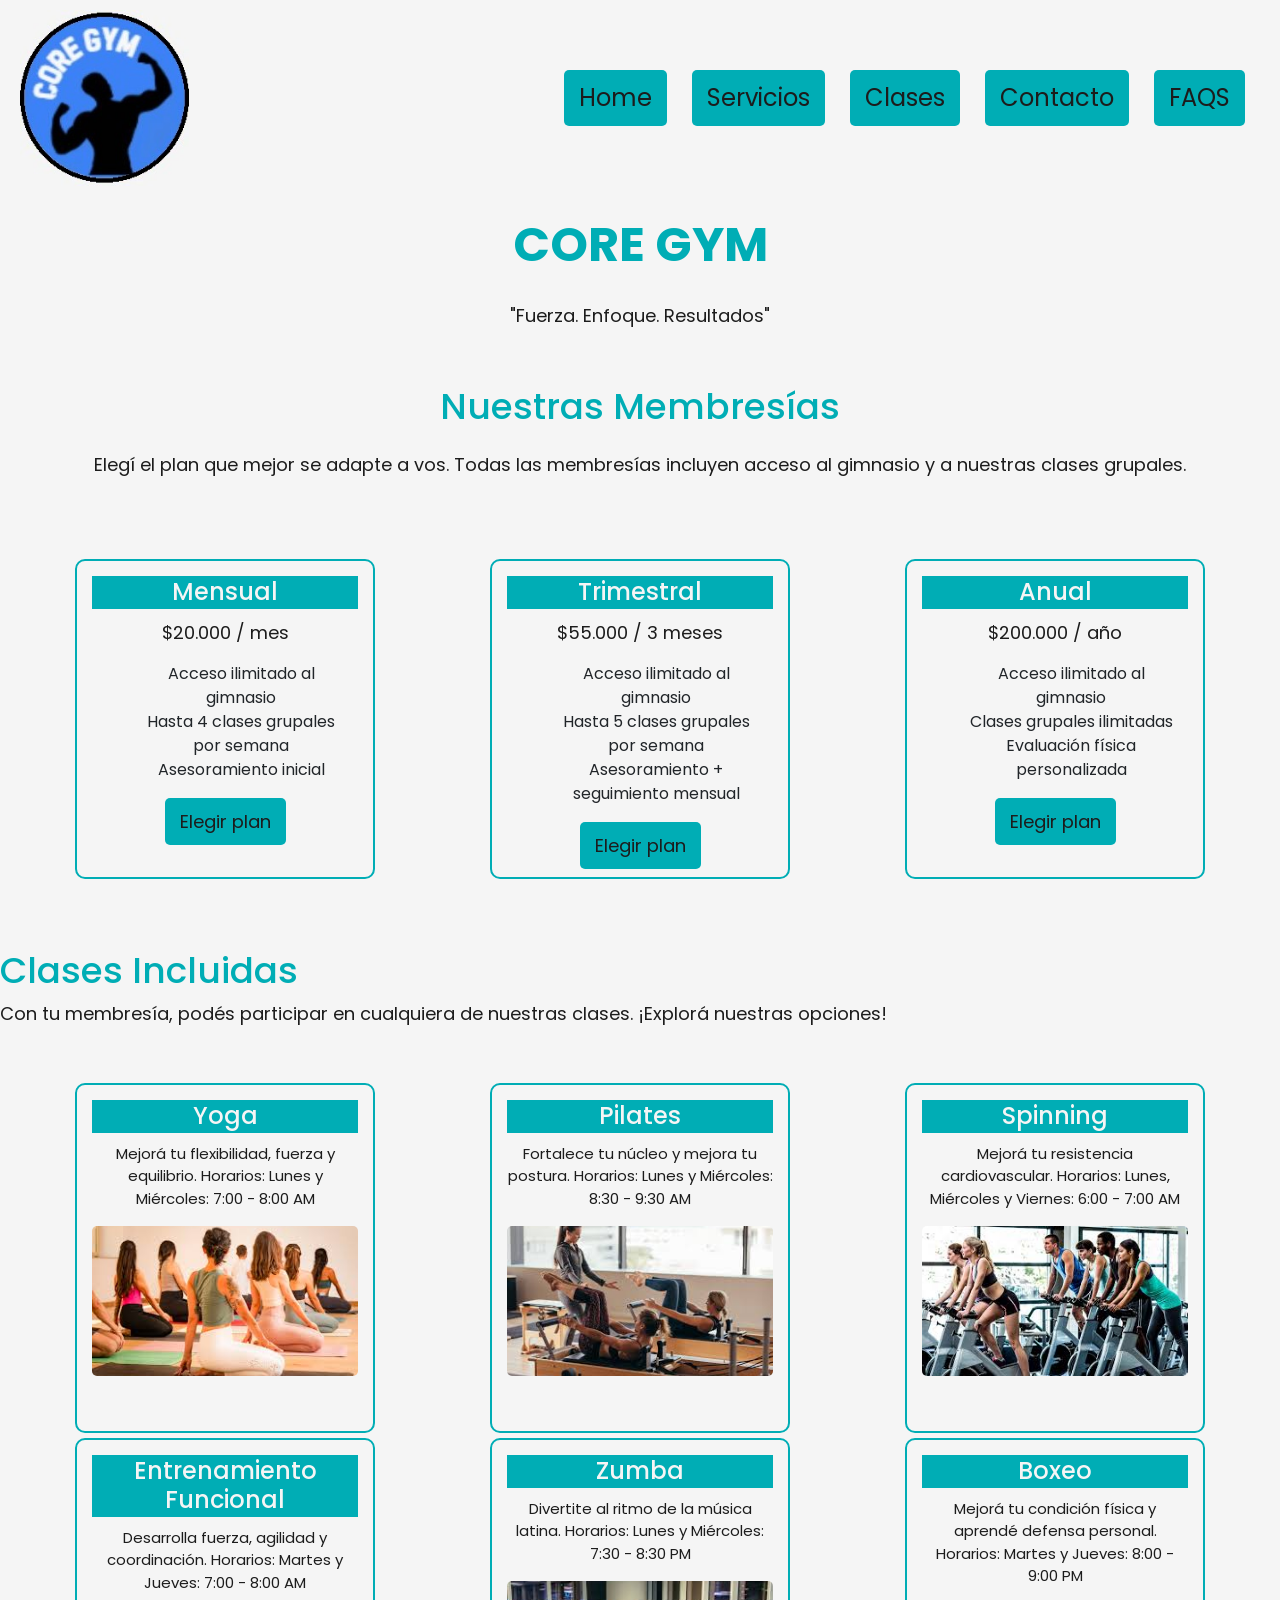
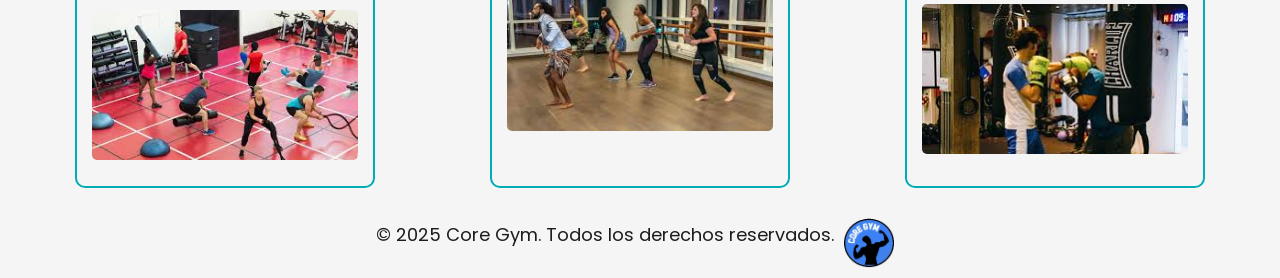
==== pages/clases.html @ abf6926d "Edité los div's de las clases del  archivo clases.html" ====
<!DOCTYPE html>
<html lang="en">
<head>
    <meta charset="UTF-8">
    <meta name="viewport" content="width=device-width, initial-scale=1.0">
    <title>Core Gym - clases</title>
    <link href="https://cdn.jsdelivr.net/npm/bootstrap@5.3.8/dist/css/bootstrap.min.css" rel="stylesheet" integrity="sha384-sRIl4kxILFvY47J16cr9ZwB07vP4J8+LH7qKQnuqkuIAvNWLzeN8tE5YBujZqJLB" crossorigin="anonymous">
    <link rel="stylesheet" href="../style.css">
</head>
<body>
    <header>
        <!-- Logo -->
        <img class="logo" src="../assets/Logo Core Gym.jpg" alt="Logo Core Gym">
        <!-- Barra de navegación -->
        <nav>
            <ul>
                <li><a class="boton" href="../index.html">Home</a></li>
                <li><a class="boton" href="./servicios.html">Servicios</a></li>
                <li><a class="boton" href="#">Clases</a></li>
                <li><a class="boton" href="./contacto.html">Contacto</a></li>
                <li><a class="boton" href="./faqs.html">FAQS</a></li>
            </ul>
        </nav>
    </header>
    <main>
        <div class="main-header">
            <h1><strong>CORE GYM</strong></h1>
            <p>"Fuerza. Enfoque. Resultados"</p>
        </div>
        <!-- SECCIÓN MEMBRESÍAS -->
        <section class="membresias">
            <h2>Nuestras Membresías</h2>
            <p>Elegí el plan que mejor se adapte a vos. Todas las membresías incluyen acceso al gimnasio y a nuestras clases grupales.</p>
            <div class="plan">
                <h3>Mensual</h3>
                <p>$20.000 / mes</p>
                <ul>
                    <li>Acceso ilimitado al gimnasio</li>
                    <li>Hasta 4 clases grupales por semana</li>
                    <li>Asesoramiento inicial</li>
                </ul>
                <a class="boton-plan" href="#">Elegir plan</a>
            </div>
            <div class="plan">
                <h3>Trimestral</h3>
                <p>$55.000 / 3 meses</p>
                <ul>
                    <li>Acceso ilimitado al gimnasio</li>
                    <li>Hasta 5 clases grupales por semana</li>
                    <li>Asesoramiento + seguimiento mensual</li>
                </ul>
                <a class="boton-plan" href="#">Elegir plan</a>
            </div>
            <div class="plan">
                <h3>Anual</h3>
                <p>$200.000 / año</p>
                <ul>
                    <li>Acceso ilimitado al gimnasio</li>
                    <li>Clases grupales ilimitadas</li>
                    <li>Evaluación física personalizada</li>
                </ul>
                <a class="boton-plan" href="#">Elegir plan</a>
            </div>
        </section>
        <!-- SECCIÓN CLASES -->
        <h2>Clases Incluidas</h2>
        <p>Con tu membresía, podés participar en cualquiera de nuestras clases. ¡Explorá nuestras opciones!</p>
        <section class="clases-incluidas">
            <div class="clase-contenido yoga">
                <h3>Yoga</h3>
                <p>Mejorá tu flexibilidad, fuerza y equilibrio.
                Horarios: Lunes y Miércoles: 7:00 - 8:00 AM</p>
                <img class="clase-img" src="../assets/yoga.jpg" alt="Yoga">
            </div>
            <div class="clase-contenido pilates">
                <h3>Pilates</h3>
                <p>Fortalece tu núcleo y mejora tu postura. Horarios: Lunes y Miércoles: 8:30 - 9:30 AM</p>
                <img class="clase-img" src="../assets/pilates.jpg"alt="Pilates">
            </div>
            <div class="clase-contenido spinning">
                <h3>Spinning</h3>
                <p>Mejorá tu resistencia cardiovascular. Horarios: Lunes, Miércoles y Viernes: 6:00 - 7:00 AM<p>
                <img class="clase-img" src="../assets/spinning.jpg"alt="Spinning">
            </div>
            <div class="clase-contenido EF">
                <h3>Entrenamiento Funcional</h3>
                <p>Desarrolla fuerza, agilidad y coordinación. Horarios: Martes y Jueves: 7:00 - 8:00 AM</p>
                <img class="clase-img" src="../assets/entrenamiento_funcional.jpg" alt="Entrenamiento Funcional">
            </div>
            <div class="clase-contenido zumba">
                <h3>Zumba</h3>
                <p>Divertite al ritmo de la música latina. 
                Horarios: Lunes y Miércoles: 7:30 - 8:30 PM</p>
                <img class="clase-img" src="../assets/zumba.jpg" alt="Zumba">
            </div>
            <div class="clase-contenido boxeo">
                <h3>Boxeo</h3>
                <p>Mejorá tu condición física y aprendé defensa personal. Horarios: Martes y Jueves: 8:00 - 9:00 PM</p>
                <img class="clase-img" src="../assets/boxeo.jpg" alt="Boxeo">
            </div>
        </section>
    </main>
    <footer>
        <p>&copy; 2025 Core Gym. Todos los derechos reservados.</p>
        <img class="footer-img" src="../assets/Logo Core Gym.jpg" alt="">
    </footer>
    <script src="https://cdn.jsdelivr.net/npm/bootstrap@5.3.8/dist/js/bootstrap.bundle.min.js" integrity="sha384-FKyoEForCGlyvwx9Hj09JcYn3nv7wiPVlz7YYwJrWVcXK/BmnVDxM+D2scQbITxI" crossorigin="anonymous"></script>
</body>
</html>
---- style.css ----
@import url('https://fonts.googleapis.com/css2?family=Poppins:ital,wght@0,100;0,200;0,300;0,400;0,500;0,600;0,700;0,800;0,900;1,100;1,200;1,300;1,400;1,500;1,600;1,700;1,800;1,900&display=swap');
*{
    margin: 0;
    padding: 0;
}
body{
    background-color: #f5f5f5;
    font-family: "Poppins", sans-serif;
}
p{
    font-size: 18px;
    color: #1c1c1c;
}
header{
    font-size: 24px;
    display: flex;
    flex-wrap:wrap;
    flex-direction: row;
    justify-content: space-between;
    align-items:center;
    padding: 10px 20px;
}
.logo{
    width: 169.2px;
    height: auto;
}
.main-header{
    padding: 20px;
    display: flex;
    flex-direction: column;
    align-items: center;
    gap: 20px;
}
.welcome-text{
    display: flex;
    flex-direction: row;
    justify-content: center;
    align-items: center;
    flex-wrap: wrap;
    padding: 20px;
    gap: 20px;
}
.gym{
    width: 400px;
    height: auto;
    border-radius: 10px;
}

li{
    list-style-type: none;
    display: flex;
    flex-direction: row;
    justify-content: center;
    align-items: center;
    flex-wrap: wrap;
    gap: 10px 5px;
    margin: 0 10px;
}
nav ul{
    display:flex;
    flex-direction: row;
    justify-content: center;
    align-items: center;
    flex-wrap: wrap;
    margin: 10px 5px;
    padding: 0;
    gap: 15px 5px;
}
.boton{
    padding: 10px 15px;
    width: auto;
    background-color: #00adb5;
    color: #1c1c1c;
    font-size: 24px;
    border-radius: 5px;
    text-decoration: none;
}
.home-links nav a{
    display: inline-block;
    gap: 20px 10px;
    margin:5px 20px;
}
.boton:hover{
    background-color: #008f95;
    color: #f5f5f5;
    text-decoration: underline;
}
h1, h2, h3{
    color: #00adb5;
}
h1{
    font-size: 48px;
}
h2{
    font-size: 36px;
}
h3{
    font-size: 24px;
}
input, textarea{
    font-size: 18px;
    color: #1c1c1c;
    font-family: "Poppins", sans-serif;
    background-color:#e0e0e0 ;
}
footer{
    display: flex;
    flex-direction: row;
    justify-content: center;
    align-items: center;
    color: #1c1c1c;
    text-align: center;
    padding: 10px 0;
    margin-top: 20px;
}
.footer-img{
    width: 50px;
    height: 50px;
    margin:0 10px;
}

.membresias{
    display: flex;
    flex-direction: row;
    justify-content: center;
    align-items: center;
    flex-wrap: wrap;
    gap: 15px;
    padding: 20px;
}
.plan{
    border: 2px solid #00adb5;
    border-radius: 10px;
    padding: 15px;
    width: 300px;
    height: 320px;
    text-align: center;
    margin: 50px;
}
.plan h3{
    border: 2px solid #00adb5;
    margin-bottom: 10px;
    background-color: #00adb5;
    color: #f5f5f5;
}
.boton-plan{
    display: inline-block;
    padding: 10px 15px;
    background-color: #00adb5;
    color: #1c1c1c;
    font-size: 18px;
    border-radius: 5px;
    text-decoration: none;
}
.boton-plan:hover{
    background-color: #008f95;
    color: #f5f5f5;
    text-decoration: underline;
}
.clases-incluidas{
    padding: 20px;
    display: grid;
    grid-template-columns: 2fr 2fr 2fr;
    grid-template-rows: 350px 350px;
    grid-template-areas:
        "yoga pilates spinning"
        "EF zumba boxeo";
    justify-items: center;
    gap: 5px;
}
.yoga{
    grid-area: yoga;
}
.pilates{
    grid-area: pilates;
}
.spinning{
    grid-area: spinning;
}
.EF{
    grid-area: EF;
}
.zumba{
    grid-area: zumba;
}
.boxeo{
    grid-area: boxeo;
}
.clase-contenido{
    border: 2px solid #00adb5;
    border-radius: 10px;
    padding: 15px;
    width: 300px;
    height: 350px;
    text-align: center;
    margin: 20px;
}
.clase-contenido p{
    margin-top: 10px;
    font-size: 15px;
}
.clase-img{
    width: 100%;
    height: 150px;
    object-fit: cover;
    border-radius: 5px;
}
.clase-contenido h3{
    border: 2px solid #00adb5;
    margin-bottom: 10px;
    background-color: #00adb5;
    color: #f5f5f5;
}
@media(max-width:576px){
    header{
        flex-direction: column;
        gap: 10px;
    }
    .logo{
        width: 150px;
    }
    .welcome-text{
        flex-direction: column;
    }
    .gym{
        width: 100%;
    }
    nav ul{
        flex-direction: column;
        gap: 10px;
    }
    .clases-incluidas{
        grid-template-columns: 100%;
        grid-template-rows: repeat(1fr,6);
        grid-template-areas:
            "yoga"
            "pilates"
            "spinning"
            "EF"
            "zumba"
            "boxeo";
        gap: 20px;
    }
    .clase-contenido{
        width: 100%;
        height: auto;
    }
}
@media (min-width: 769px)and (max-width: 1024px){
    .clases-incluidas{
        grid-template-columns: 1fr 1fr;
        grid-template-rows: auto;
        grid-template-areas:
            "yoga pilates"
            "spinning EF"
            "zumba boxeo";
        gap: 15px;
        font-size: 24px;
    }
    .clase-contenido{
        font-size: 24px;
    }
}
@media (min-width:577px) and (max-width: 768px){
    .clases-incluidas{
        grid-template-columns: 1fr;
        gap: 20px;
    }
}
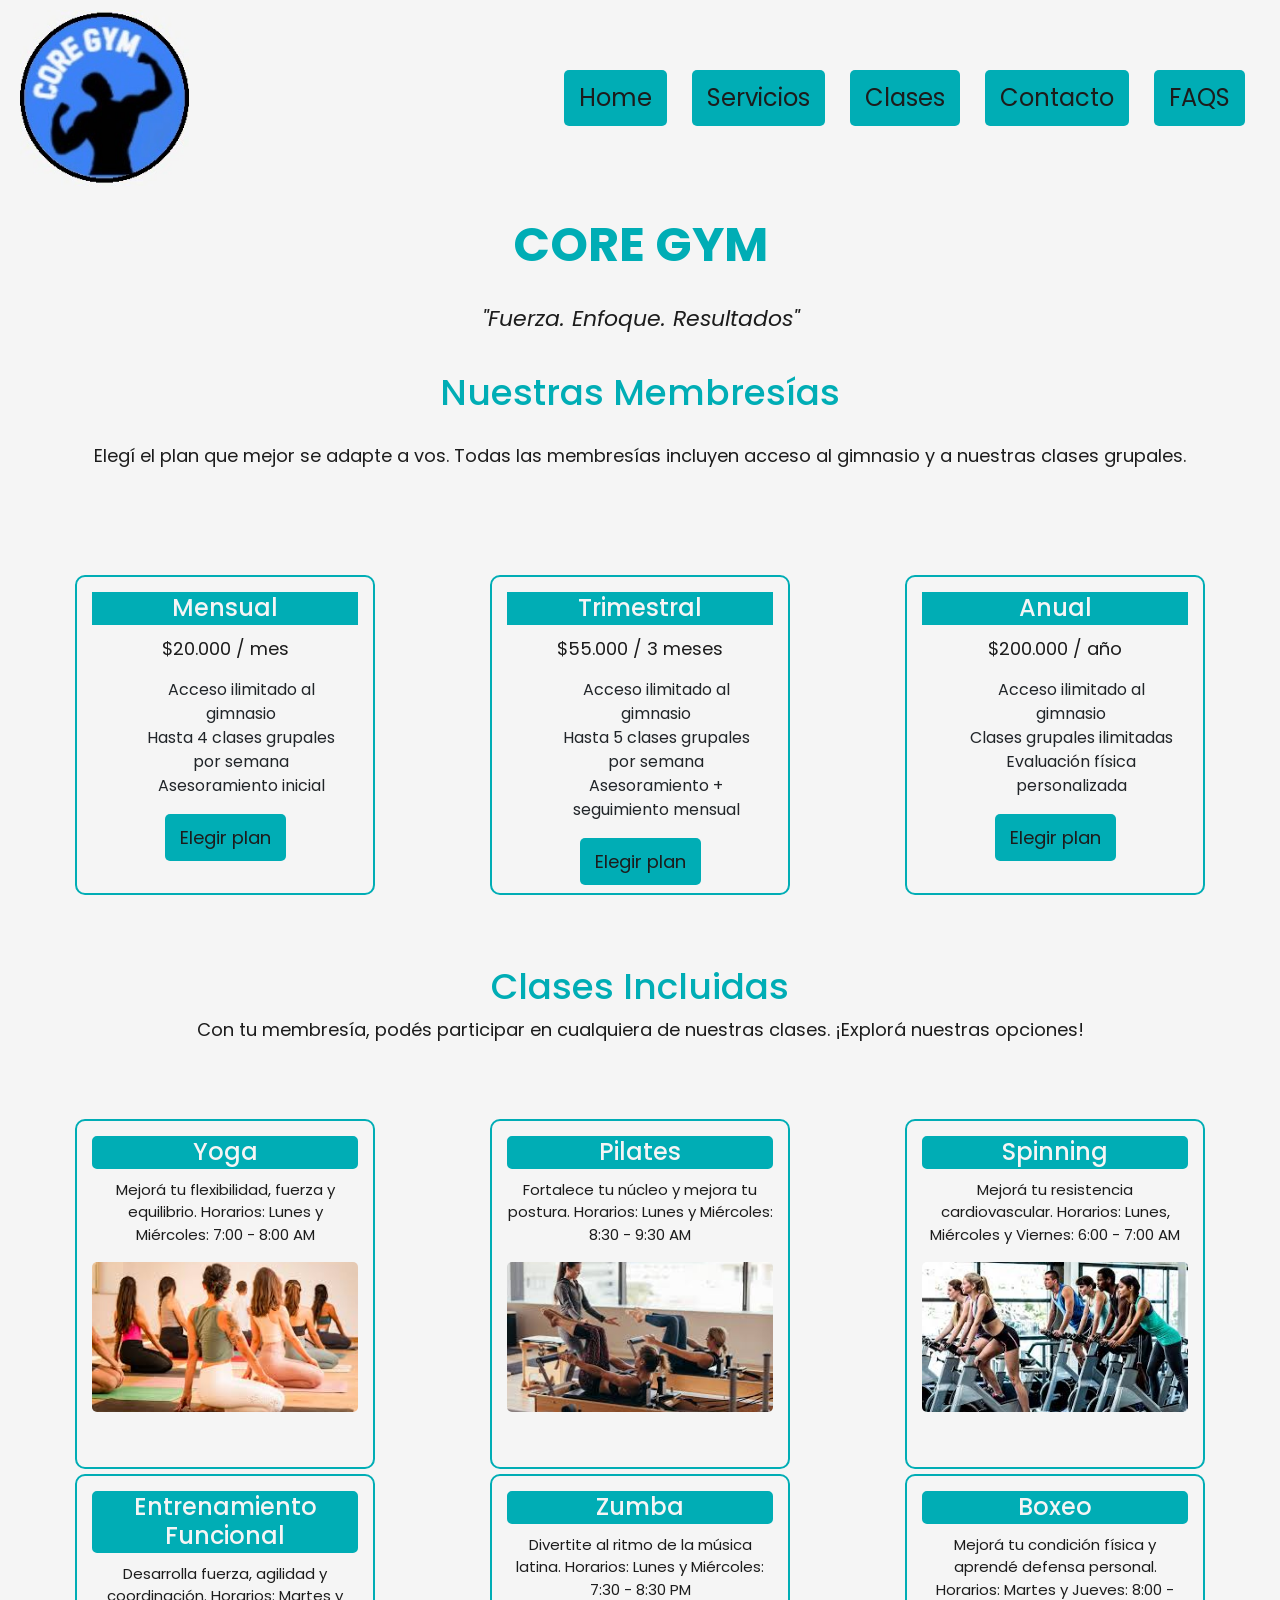
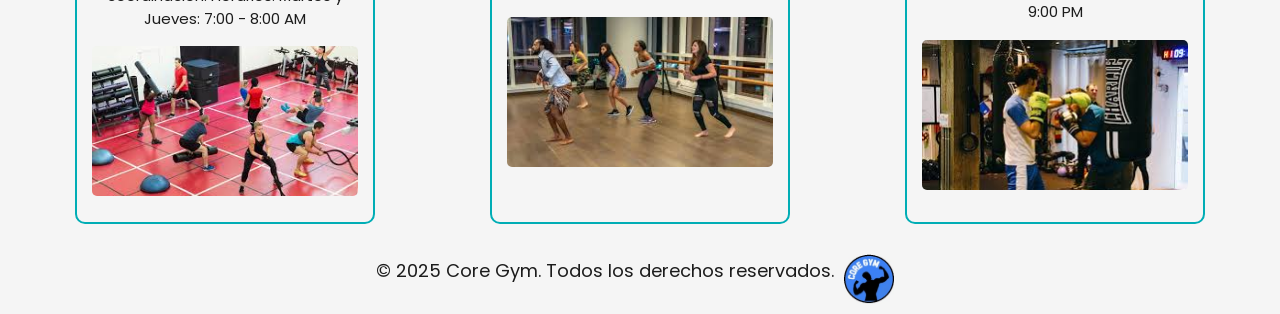
==== commit 63bd3a49: "agregué grids a la página de servicios" ====
--- a/pages/clases.html
+++ b/pages/clases.html
@@ -25,12 +25,12 @@
     <main>
         <div class="main-header">
             <h1><strong>CORE GYM</strong></h1>
-            <p>"Fuerza. Enfoque. Resultados"</p>
+            <p class="slogan">"Fuerza. Enfoque. Resultados"</p>
+            <h2>Nuestras Membresías</h2>
+            <p>Elegí el plan que mejor se adapte a vos. Todas las membresías incluyen acceso al gimnasio y a nuestras clases grupales.</p>
         </div>
         <!-- SECCIÓN MEMBRESÍAS -->
         <section class="membresias">
-            <h2>Nuestras Membresías</h2>
-            <p>Elegí el plan que mejor se adapte a vos. Todas las membresías incluyen acceso al gimnasio y a nuestras clases grupales.</p>
             <div class="plan">
                 <h3>Mensual</h3>
                 <p>$20.000 / mes</p>
@@ -63,8 +63,10 @@
             </div>
         </section>
         <!-- SECCIÓN CLASES -->
-        <h2>Clases Incluidas</h2>
-        <p>Con tu membresía, podés participar en cualquiera de nuestras clases. ¡Explorá nuestras opciones!</p>
+        <div class="subtitulo-clases">
+            <h2>Clases Incluidas</h2>
+            <p>Con tu membresía, podés participar en cualquiera de nuestras clases. ¡Explorá nuestras opciones!</p>
+        </div>
         <section class="clases-incluidas">
             <div class="clase-contenido yoga">
                 <h3>Yoga</h3>
--- a/style.css
+++ b/style.css
@@ -29,8 +29,14 @@
     display: flex;
     flex-direction: column;
     align-items: center;
+    justify-content: center;
     gap: 20px;
 }
+.main-header p.slogan{
+    font-size: 22px;
+    font-style: italic;
+    color: #1c1c1c;
+}
 .welcome-text{
     display: flex;
     flex-direction: row;
@@ -39,6 +45,11 @@
     flex-wrap: wrap;
     padding: 20px;
     gap: 20px;
+}
+.welcome-text p{
+    font-size: 24px;
+    max-width: 600px;
+    text-align: left;
 }
 .gym{
     width: 400px;
@@ -75,10 +86,17 @@
     border-radius: 5px;
     text-decoration: none;
 }
+.home-links nav{
+    display: flex;
+    flex-direction: row;
+    justify-content: center;
+    align-items: center;
+    gap: 15px;
+    margin: 20px 0;
+}
 .home-links nav a{
-    display: inline-block;
-    gap: 20px 10px;
-    margin:5px 20px;
+    padding: 10px 15px;
+
 }
 .boton:hover{
     background-color: #008f95;
@@ -156,6 +174,10 @@
     background-color: #008f95;
     color: #f5f5f5;
     text-decoration: underline;
+}
+.subtitulo-clases{
+    text-align: center;
+    padding: 0 20px 20px 20px;
 }
 .clases-incluidas{
     padding: 20px;
@@ -210,6 +232,47 @@
     margin-bottom: 10px;
     background-color: #00adb5;
     color: #f5f5f5;
+    border-radius: 5px;
+}
+.servicios{
+    display:grid;
+    grid-template-columns: 1fr 1fr;
+    grid-template-rows: auto;
+    grid-template-areas:
+        "entrenamiento libregym"
+        "masaje nutricion";
+    gap: 20px;
+    padding: 20px;
+    justify-items: center;
+
+}
+.servicio-gym{
+    border: 2px solid #00adb5;
+    border-radius: 10px;
+    padding: 15px;
+    width: 300px;
+    height: 350px;
+    text-align: left;
+    margin: 20px;
+}
+.servicio-gym img{
+    width: 100%;
+    height: 130px;
+    object-fit: cover;
+    border-radius: 5px;
+    margin-bottom: 10px;
+}
+.ent-per{
+    grid-area: entrenamiento;
+}
+.free-gym{
+    grid-area: libregym;
+}
+.masaje{
+    grid-area: masaje;
+}
+.ase-nutri{
+    grid-area: nutricion;
 }
 @media(max-width:576px){
     header{
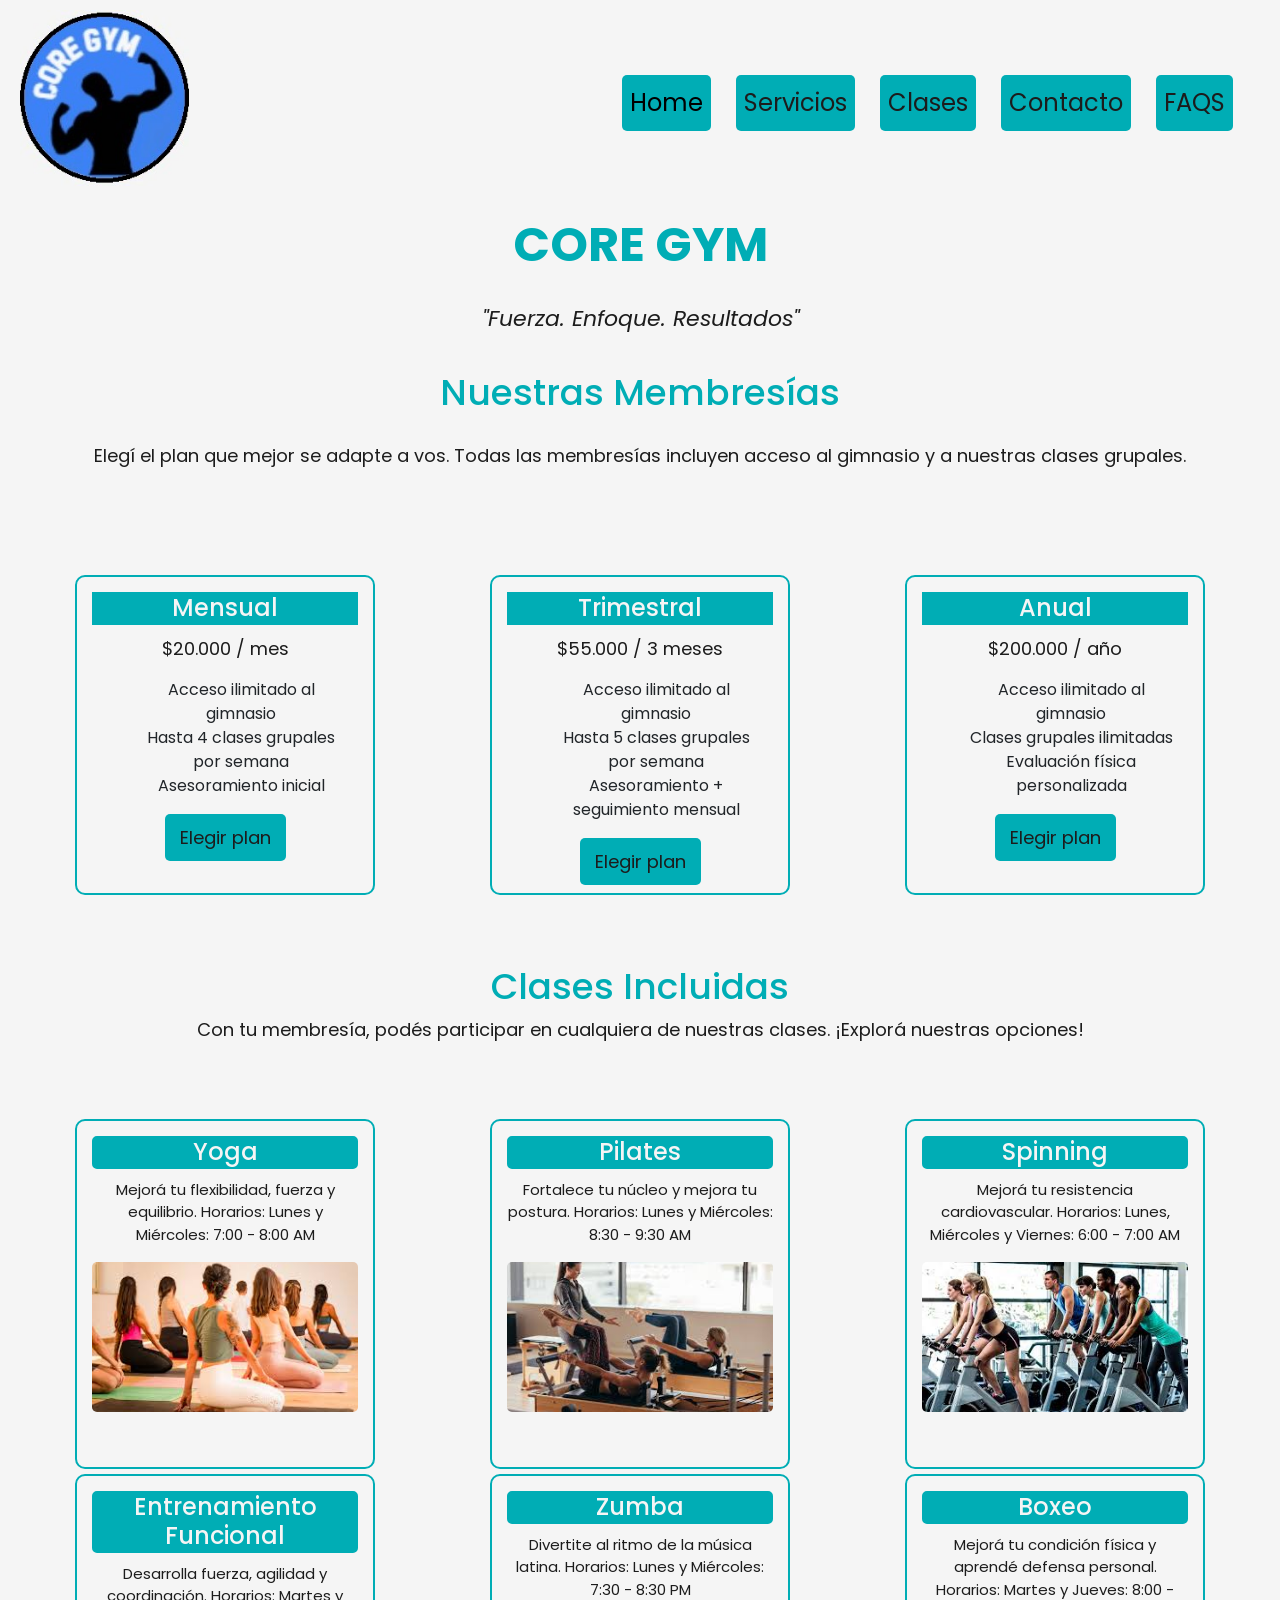
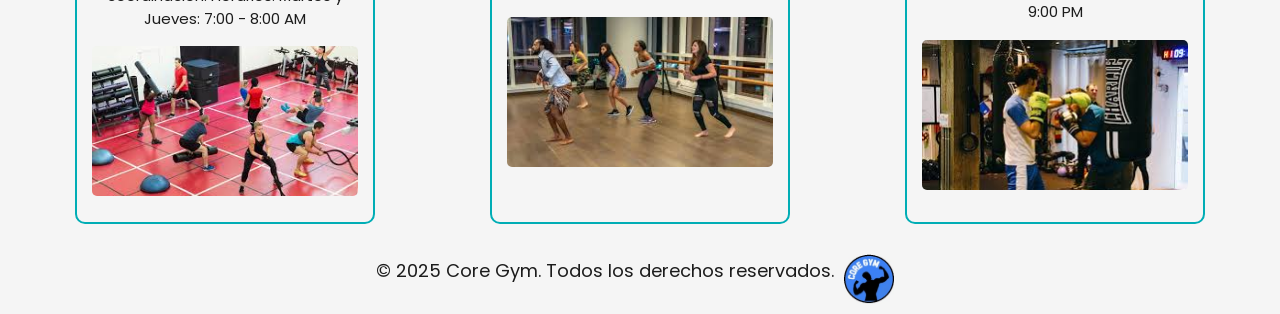
==== commit 81cba30a: "agreué una nueva navbar con bootstrap" ====
--- a/pages/clases.html
+++ b/pages/clases.html
@@ -9,17 +9,34 @@
 </head>
 <body>
     <header>
-        <!-- Logo -->
-        <img class="logo" src="../assets/Logo Core Gym.jpg" alt="Logo Core Gym">
-        <!-- Barra de navegación -->
-        <nav>
-            <ul>
-                <li><a class="boton" href="../index.html">Home</a></li>
-                <li><a class="boton" href="./servicios.html">Servicios</a></li>
-                <li><a class="boton" href="#">Clases</a></li>
-                <li><a class="boton" href="./contacto.html">Contacto</a></li>
-                <li><a class="boton" href="./faqs.html">FAQS</a></li>
-            </ul>
+        <a class="navbar-brand" href="#">
+            <img class="logo" src="../assets/Logo Core Gym.jpg" alt="Logo Core Gym">
+        </a>
+        <nav class="navbar navbar-expand-lg">
+            <div class="container-fluid">
+                <button class="navbar-toggler" type="button" data-bs-toggle="collapse" data-bs-target="#navbarNav" aria-controls="navbarNav" aria-expanded="false" aria-label="Toggle navigation">
+                <span class="navbar-toggler-icon"></span>
+                </button>
+                <div class="collapse navbar-collapse" id="navbarNav">
+                    <ul class="navbar-nav">
+                        <li class="nav-item">
+                        <a class="nav-link active boton" aria-current="page" href="../index.html">Home</a>
+                        </li>
+                        <li class="nav-item">
+                        <a class="nav-link boton" href="./servicios.html">Servicios</a>
+                        </li>
+                        <li class="nav-item">
+                        <a class="nav-link boton" href="#">Clases</a>
+                        </li>
+                        <li class="nav-item">
+                        <a class="nav-link boton" href="./contacto.html">Contacto</a>
+                        </li>
+                        <li>
+                        <a class="nav-link boton" href="./faqs.html">FAQS</a>
+                        </li>
+                    </ul>
+                </div>
+            </div>
         </nav>
     </header>
     <main>
--- a/style.css
+++ b/style.css
@@ -276,7 +276,6 @@
 }
 @media(max-width:576px){
     header{
-        flex-direction: column;
         gap: 10px;
     }
     .logo{
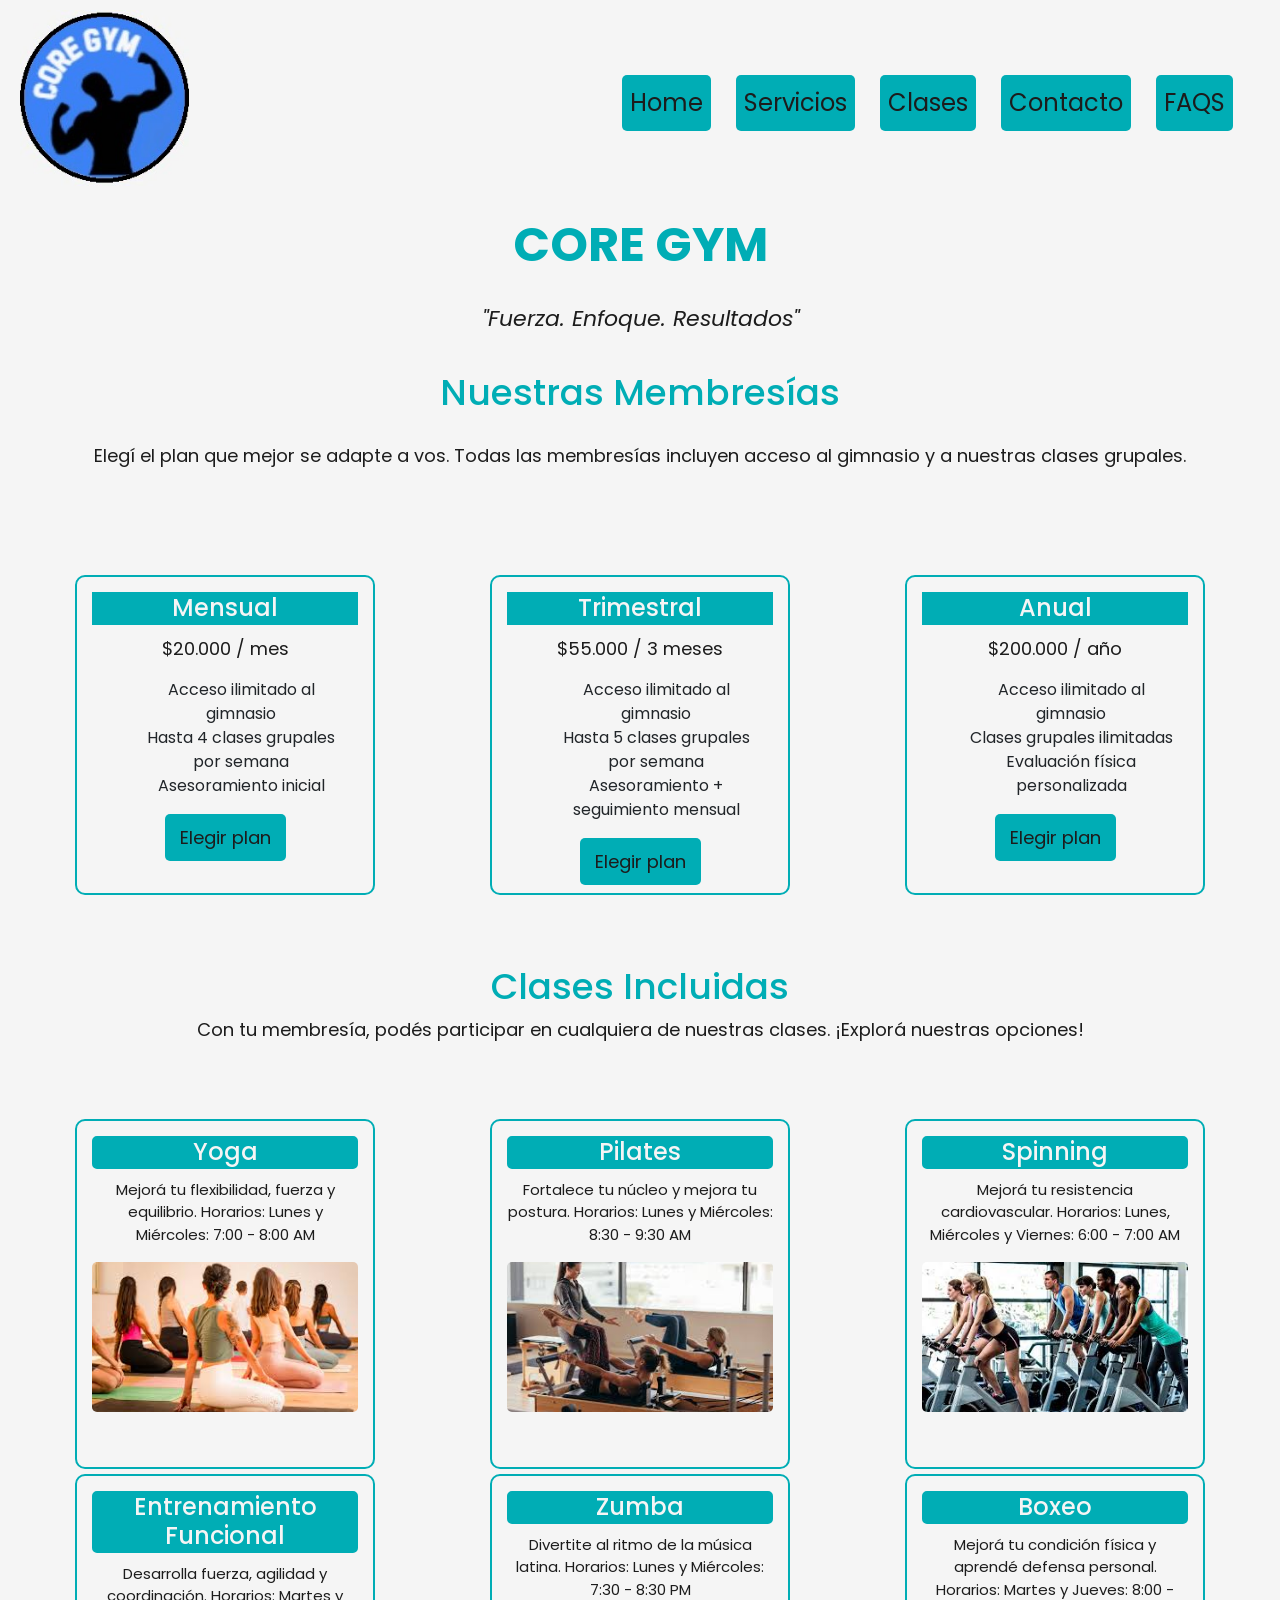
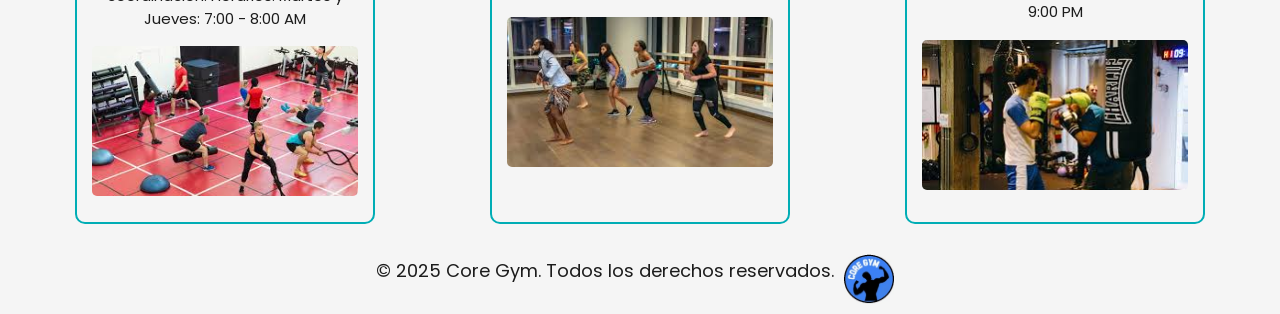
==== commit 29cc50a8: "Agregué un nuevo formulario con bootstrap y los edité con CSS" ====
--- a/pages/clases.html
+++ b/pages/clases.html
@@ -20,7 +20,7 @@
                 <div class="collapse navbar-collapse" id="navbarNav">
                     <ul class="navbar-nav">
                         <li class="nav-item">
-                        <a class="nav-link active boton" aria-current="page" href="../index.html">Home</a>
+                        <a class="nav-link boton" aria-current="page" href="../index.html">Home</a>
                         </li>
                         <li class="nav-item">
                         <a class="nav-link boton" href="./servicios.html">Servicios</a>
--- a/style.css
+++ b/style.css
@@ -115,11 +115,58 @@
 h3{
     font-size: 24px;
 }
-input, textarea{
+.formulario-contacto{
+    display: flex;
+    flex-direction: column;
+    justify-content: flex-start;
+    align-items: flex-start;
+    padding: 20px;
+    padding-right: 50px;
+    margin: 20px auto;
+    max-width: 600px;
+    border: 2px solid #00adb5;
+    border-radius: 10px;
+    background-color: #f5f5f5;
+}
+.email, .mensaje{
     font-size: 18px;
     color: #1c1c1c;
     font-family: "Poppins", sans-serif;
     background-color:#e0e0e0 ;
+    margin: 15px 15px 0 15px;
+    padding: 10px;
+    border: none;
+}
+.form-label{
+    font-size: 20px;
+    color: #1c1c1c;
+    margin: 0 0 0 15px;
+}
+.boton-enviar{
+    display: inline-block;
+    padding: 10px 15px;
+    margin: 15px;
+    background-color: #00adb5;
+    color: #1c1c1c;
+    font-size: 18px;
+    border-radius: 5px;
+    text-decoration: none;
+    border: none;
+    cursor: pointer;
+}
+.boton-enviar:hover{
+    background-color: #008f95;
+    color: #f5f5f5;
+    text-decoration: underline;
+}
+.otros-contactos{
+    display:flex;
+    flex-direction: column;
+    justify-content: flex-start;
+    align-items: flex-start;
+    max-width: 600px;
+    margin: 0 auto 40px auto;
+    padding: 20px;
 }
 footer{
     display: flex;
@@ -288,6 +335,10 @@
         width: 100%;
     }
     nav ul{
+        flex-direction: column;
+        gap: 10px;
+    }
+    .home-links nav{
         flex-direction: column;
         gap: 10px;
     }
@@ -307,6 +358,18 @@
         width: 100%;
         height: auto;
     }
+    .servicios{
+        grid-template-columns: 100%;
+        grid-template-rows: repeat(1fr,4);
+        grid-template-areas:
+            "entrenamiento"
+            "libregym"
+            "masaje"
+            "nutricion";
+    }
+    .formulario-contacto{
+        border:none
+    }
 }
 @media (min-width: 769px)and (max-width: 1024px){
     .clases-incluidas{
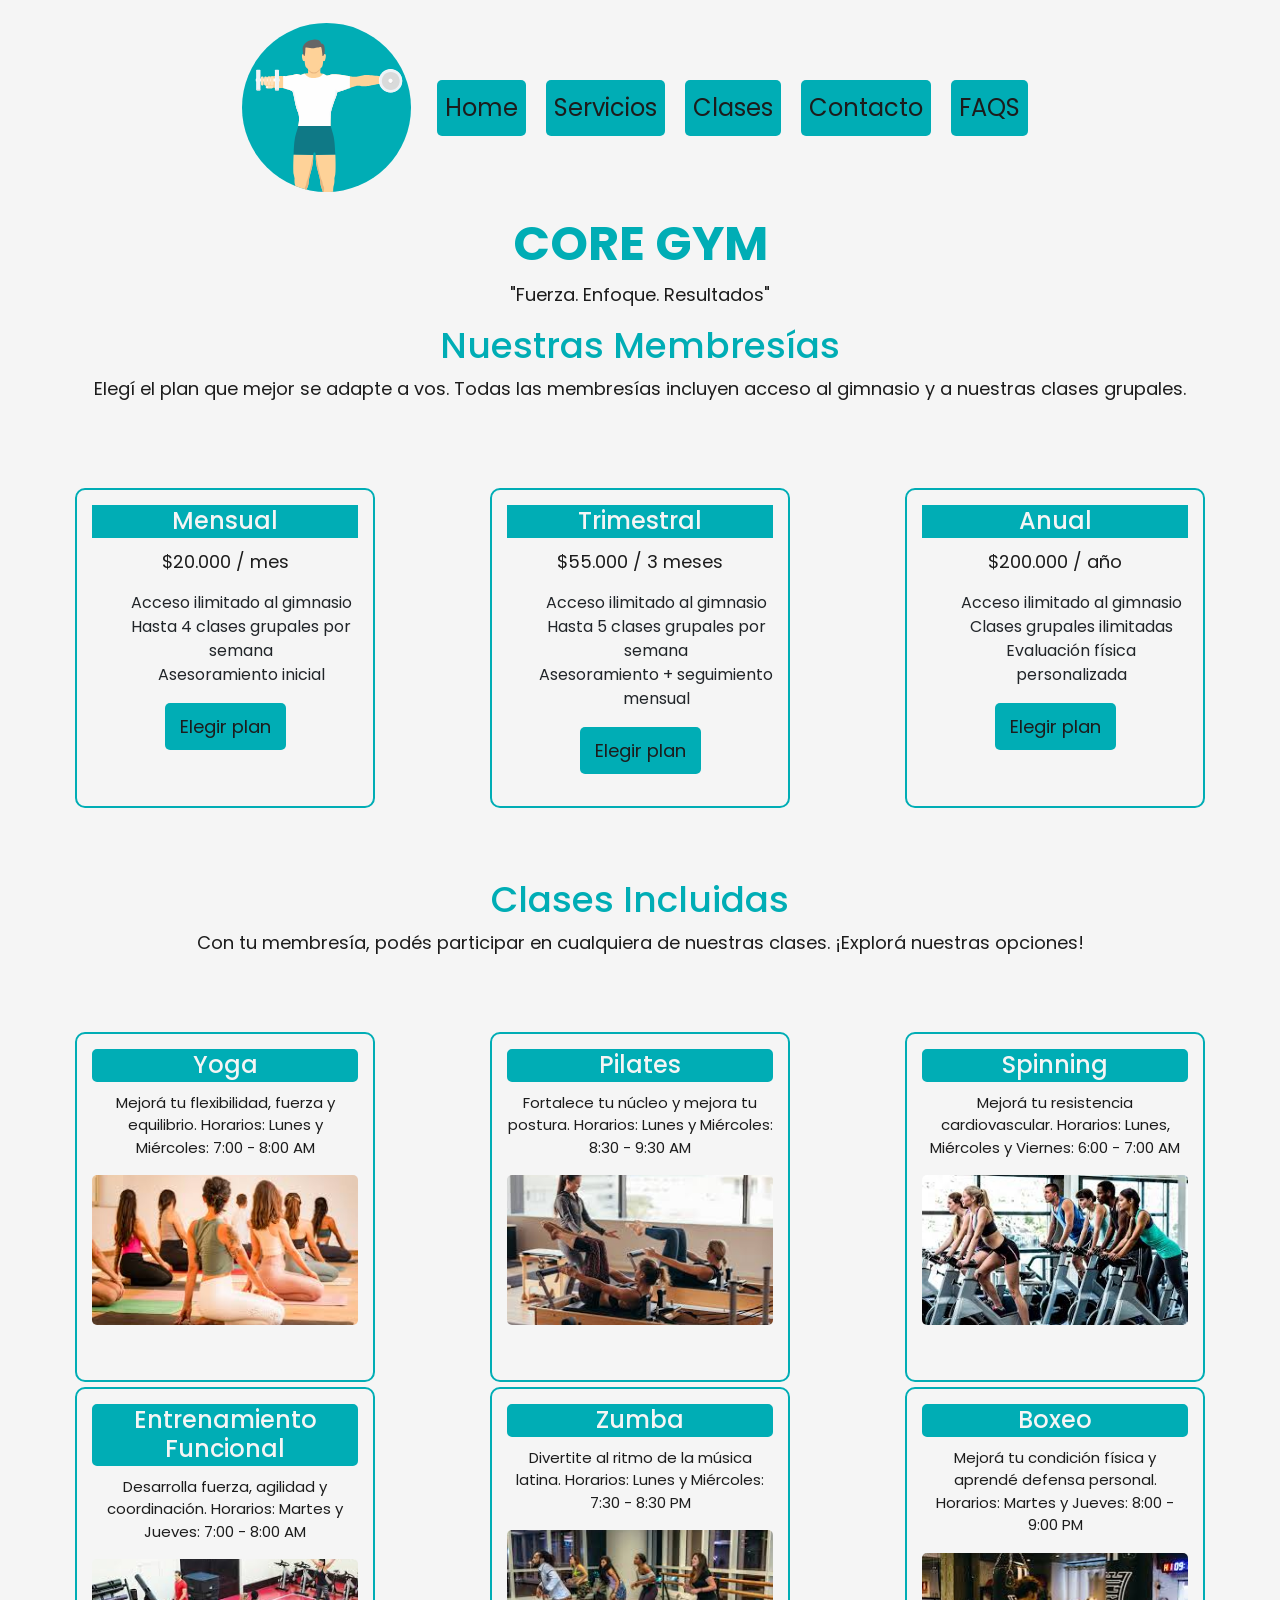
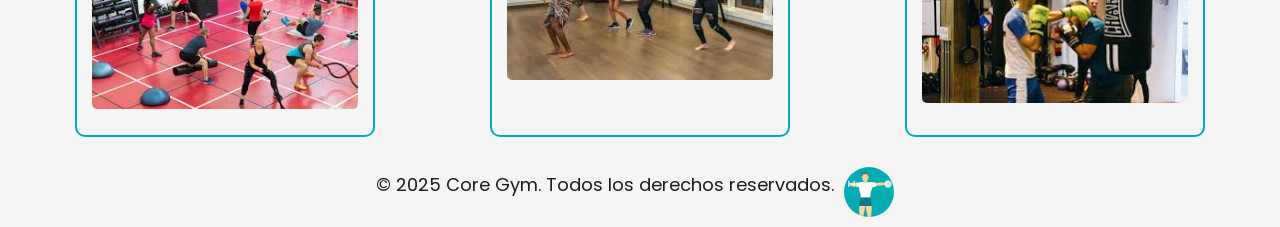
==== commit 5e53d99f: "Arreglé el botón de menú desplegable de la nav de bootstrap" ====
--- a/pages/clases.html
+++ b/pages/clases.html
@@ -5,15 +5,15 @@
     <meta name="viewport" content="width=device-width, initial-scale=1.0">
     <title>Core Gym - clases</title>
     <link href="https://cdn.jsdelivr.net/npm/bootstrap@5.3.8/dist/css/bootstrap.min.css" rel="stylesheet" integrity="sha384-sRIl4kxILFvY47J16cr9ZwB07vP4J8+LH7qKQnuqkuIAvNWLzeN8tE5YBujZqJLB" crossorigin="anonymous">
-    <link rel="stylesheet" href="../style.css">
+    <link rel="stylesheet" href="../styles/style.css">
 </head>
 <body>
     <header>
-        <a class="navbar-brand" href="#">
-            <img class="logo" src="../assets/Logo Core Gym.jpg" alt="Logo Core Gym">
-        </a>
         <nav class="navbar navbar-expand-lg">
             <div class="container-fluid">
+                <a class="navbar-brand" href="#">
+                    <img class="logo" src="../assets/Logo_Core_Gym.svg" alt="Logo Core Gym">
+                </a>
                 <button class="navbar-toggler" type="button" data-bs-toggle="collapse" data-bs-target="#navbarNav" aria-controls="navbarNav" aria-expanded="false" aria-label="Toggle navigation">
                 <span class="navbar-toggler-icon"></span>
                 </button>
@@ -121,7 +121,7 @@
     </main>
     <footer>
         <p>&copy; 2025 Core Gym. Todos los derechos reservados.</p>
-        <img class="footer-img" src="../assets/Logo Core Gym.jpg" alt="">
+        <img class="footer-img" src="../assets/Logo_Core_Gym.svg" alt="">
     </footer>
     <script src="https://cdn.jsdelivr.net/npm/bootstrap@5.3.8/dist/js/bootstrap.bundle.min.js" integrity="sha384-FKyoEForCGlyvwx9Hj09JcYn3nv7wiPVlz7YYwJrWVcXK/BmnVDxM+D2scQbITxI" crossorigin="anonymous"></script>
 </body>
--- a/styles/style.css
+++ b/styles/style.css
@@ -0,0 +1,512 @@
+@import url("https://fonts.googleapis.com/css2?family=Poppins:ital,wght@0,100;0,200;0,300;0,400;0,500;0,600;0,700;0,800;0,900;1,100;1,200;1,300;1,400;1,500;1,600;1,700;1,800;1,900&display=swap");
+* {
+  margin: 0;
+  padding: 0;
+}
+
+body {
+  background-color: #f5f5f5;
+  font-family: "Poppins", sans-serif;
+}
+body p {
+  font-size: 18px;
+  color: #1c1c1c;
+}
+body h1 {
+  font-size: 48px;
+  color: #00adb5;
+}
+body h2 {
+  font-size: 36px;
+  color: #00adb5;
+}
+body h3 {
+  font-size: 24px;
+  color: #00adb5;
+}
+
+header {
+  font-size: 24px;
+  display: flex;
+  flex-direction: row;
+  justify-content: center;
+  align-items: center;
+  flex-wrap: auto;
+  padding: 10px 20px;
+}
+header .logo {
+  width: 169.2px;
+  height: auto;
+}
+header .navbar {
+  justify-self: flex-end;
+}
+header .navbar ul li {
+  list-style-type: none;
+  display: flex;
+  flex-direction: row;
+  justify-content: center;
+  align-items: center;
+  flex-wrap: wrap;
+  gap: 10px 5px;
+  margin: 0 10px;
+}
+header .navbar ul li .boton {
+  background-color: #00adb5;
+  color: #1c1c1c;
+  font-size: 16px;
+  padding: 10px 15px;
+  border-radius: 5px;
+  text-decoration: none;
+}
+header .navbar ul li .boton:hover {
+  cursor: pointer;
+  background-color: #008f95;
+  color: #f5f5f5;
+  text-decoration: underline;
+}
+header .navbar ul li .boton {
+  width: auto;
+  font-size: 24px;
+}
+
+.main-header {
+  text-align: center;
+}
+
+.introduccion {
+  display: flex;
+  flex-direction: column;
+  justify-content: center;
+  align-items: center;
+  flex-wrap: auto;
+}
+.introduccion .welcome-text {
+  display: flex;
+  flex-direction: row;
+  justify-content: center;
+  align-items: center;
+  flex-wrap: wrap;
+  max-width: 850px;
+  text-align: center;
+  gap: 20px;
+  margin: 10px;
+}
+.introduccion .welcome-text .gym {
+  width: 300px;
+  height: 200px;
+  border-radius: 5px;
+  margin: 0 auto;
+}
+.introduccion .home-links nav {
+  display: flex;
+  flex-direction: row;
+  justify-content: center;
+  align-items: center;
+  flex-wrap: wrap;
+}
+.introduccion .home-links nav .boton {
+  background-color: #00adb5;
+  color: #1c1c1c;
+  font-size: 18px;
+  padding: 5px;
+  border-radius: 5px;
+  text-decoration: none;
+}
+.introduccion .home-links nav .boton:hover {
+  cursor: pointer;
+  background-color: #008f95;
+  color: #f5f5f5;
+  text-decoration: underline;
+}
+.introduccion .home-links nav .boton {
+  margin: 10px;
+}
+
+footer {
+  display: flex;
+  flex-direction: row;
+  justify-content: center;
+  align-items: center;
+  flex-wrap: auto;
+  text-align: center;
+  padding: 10px 0;
+  margin-top: 20px;
+}
+footer .footer-img {
+  width: 50px;
+  height: 50px;
+  margin: 0 10px;
+}
+
+.membresias {
+  display: flex;
+  flex-direction: row;
+  justify-content: center;
+  align-items: center;
+  flex-wrap: wrap;
+  gap: 15px;
+  padding: 20px;
+}
+
+.plan {
+  border: 2px solid #00adb5;
+  border-radius: 10px;
+  padding: 15px;
+  width: 300px;
+  height: 320px;
+  text-align: center;
+  margin: 50px;
+}
+.plan ul li {
+  list-style-type: None;
+}
+.plan h3 {
+  border: 2px solid #00adb5;
+  margin-bottom: 10px;
+  background-color: #00adb5;
+  color: #f5f5f5;
+}
+.plan .boton-plan {
+  display: inline-block;
+  background-color: #00adb5;
+  color: #1c1c1c;
+  font-size: 18px;
+  padding: 10px 15px;
+  border-radius: 5px;
+  text-decoration: none;
+}
+.plan .boton-plan:hover {
+  cursor: pointer;
+  background-color: #008f95;
+  color: #f5f5f5;
+  text-decoration: underline;
+}
+
+.subtitulo-clases {
+  text-align: center;
+  padding: 0 20px 20px 20px;
+}
+
+.clases-incluidas {
+  display: grid;
+  grid-template-columns: 2fr 2fr 2fr;
+  grid-template-rows: 350px 350px;
+  gap: 5px;
+  padding: 20px;
+  grid-template-areas: "yoga pilates spinning" "EF zumba boxeo";
+  justify-items: center;
+}
+.clases-incluidas .yoga {
+  grid-area: yoga;
+}
+.clases-incluidas .pilates {
+  grid-area: pilates;
+}
+.clases-incluidas .spinning {
+  grid-area: spinning;
+}
+.clases-incluidas .EF {
+  grid-area: EF;
+}
+.clases-incluidas .zumba {
+  grid-area: zumba;
+}
+.clases-incluidas .boxeo {
+  grid-area: boxeo;
+}
+.clases-incluidas .clase-contenido {
+  border: 2px solid #00adb5;
+  border-radius: 10px;
+  padding: 15px;
+  width: 300px;
+  height: 350px;
+  text-align: center;
+  margin: 20px;
+}
+.clases-incluidas .clase-contenido p {
+  margin-top: 10px;
+  font-size: 15px;
+}
+.clases-incluidas .clase-contenido h3 {
+  border: 2px solid #00adb5;
+  margin-bottom: 10px;
+  background-color: #00adb5;
+  color: #f5f5f5;
+  border-radius: 5px;
+}
+.clases-incluidas .clase-contenido .clase-img {
+  width: 100%;
+  height: 150px;
+  object-fit: cover;
+  border-radius: 5px;
+}
+
+.formulario-contacto {
+  display: flex;
+  flex-direction: column;
+  justify-content: flex-start;
+  align-items: flex-start;
+  flex-wrap: auto;
+  padding: 20px;
+  padding-right: 50px;
+  margin: 20px auto;
+  max-width: 600px;
+  border: 2px solid #00adb5;
+  border-radius: 10px;
+  background-color: #f5f5f5;
+}
+.formulario-contacto .email, .formulario-contacto .mensaje {
+  font-size: 18px;
+  color: #1c1c1c;
+  font-family: "Poppins", sans-serif;
+  background-color: #e0e0e0;
+  margin: 15px 15px 0 15px;
+  padding: 10px;
+  border: none;
+}
+.formulario-contacto .form-label {
+  font-size: 20px;
+  color: #1c1c1c;
+  margin: 0 0 0 15px;
+}
+.formulario-contacto .boton-enviar {
+  margin: 15px;
+  background-color: #00adb5;
+  color: #1c1c1c;
+  font-size: 18px;
+  padding: 5px;
+  border-radius: 5px;
+  text-decoration: none;
+}
+.formulario-contacto .boton-enviar:hover {
+  cursor: pointer;
+  background-color: #008f95;
+  color: #f5f5f5;
+  text-decoration: underline;
+}
+
+.otros-contactos {
+  display: flex;
+  flex-direction: column;
+  justify-content: flex-start;
+  align-items: flex-start;
+  flex-wrap: auto;
+  max-width: 600px;
+  margin: 0 auto 40px auto;
+  padding: 20px;
+}
+
+.faqs {
+  max-width: 800px;
+  margin: 0 auto 40px auto;
+  padding: 20px;
+}
+
+.accordion-button {
+  font-size: 20px;
+  color: #1c1c1c;
+}
+.accordion-button:hover {
+  background-color: #e0e0e0;
+}
+
+.accordion-body {
+  font-size: 18px;
+  color: #1c1c1c;
+}
+
+.servicios {
+  display: grid;
+  grid-template-columns: 1fr 1fr;
+  grid-template-rows: auto;
+  gap: 20px;
+  display: grid;
+  grid-template-areas: "entrenamiento libregym" "masaje nutricion";
+  padding: 20px;
+  justify-items: center;
+}
+
+.servicio-gym {
+  border: 2px solid #00adb5;
+  border-radius: 10px;
+  padding: 15px;
+  width: 300px;
+  height: 350px;
+  text-align: left;
+  margin: 20px;
+}
+.servicio-gym img {
+  width: 100%;
+  height: 130px;
+  object-fit: cover;
+  border-radius: 5px;
+  margin-bottom: 10px;
+}
+.servicio-gym .ent-per {
+  grid-area: entrenamiento;
+}
+.servicio-gym .free-gym {
+  grid-area: libregym;
+}
+.servicio-gym .masaje {
+  grid-area: masaje;
+}
+.servicio-gym .ase-nutri {
+  grid-area: nutricion;
+}
+
+/* Mobile */
+@media (max-width: 576px) {
+  body {
+    padding: 20px;
+  }
+  header {
+    display: flex;
+    flex-direction: row;
+    justify-content: center;
+    align-items: center;
+    flex-wrap: auto;
+  }
+  header .navbar {
+    width: 100%;
+    position: relative;
+    background: transparent;
+    padding: 0.4rem 1rem;
+  }
+  header .container-fluid {
+    max-width: 100%;
+    display: flex;
+    flex-direction: row;
+    justify-content: space-evenly;
+    align-items: center;
+    flex-wrap: auto;
+  }
+  header .navbar-toggler {
+    margin-left: auto;
+  }
+  header .navbar-collapse {
+    position: absolute;
+    top: 126px;
+    left: 50%;
+    transform: translateX(-50%);
+    width: 50%;
+    background-color: #f5f5f5;
+    border-radius: 8px;
+    padding: 0.6rem;
+    z-index: 1000;
+    box-shadow: 0 8px 24px #00adb5;
+  }
+  header .navbar-collapse.collapse:not(.show) {
+    display: none;
+  }
+  header .navbar-nav {
+    display: flex;
+    flex-direction: column;
+    justify-content: center;
+    align-items: center;
+    flex-wrap: auto;
+    gap: 0.5rem;
+    margin: 10px;
+  }
+  header .logo {
+    width: 100px;
+    height: auto;
+    max-width: none;
+  }
+  .introduccion {
+    display: flex;
+    flex-direction: column;
+    justify-content: center;
+    align-items: center;
+    flex-wrap: wrap;
+  }
+  .introduccion .welcome-text {
+    display: flex;
+    flex-direction: column;
+    justify-content: center;
+    align-items: center;
+    flex-wrap: wrap;
+    max-width: 100%;
+  }
+  /* index*/
+  .gym {
+    width: 100%;
+  }
+  nav ul {
+    flex-direction: column;
+    gap: 10px;
+  }
+  .home-links nav {
+    flex-direction: column;
+    gap: 10px;
+  }
+  /* Clases*/
+  .plan {
+    width: 90%;
+    height: auto;
+    margin: 20px 0;
+    font-size: 18px;
+  }
+  .clases-incluidas {
+    display: grid;
+    grid-template-columns: 100%;
+    grid-template-rows: repeat(1fr, 6);
+    gap: auto;
+    grid-template-areas: "yoga" "pilates" "spinning" "EF" "zumba" "boxeo";
+    gap: 20px;
+  }
+  .clase-contenido {
+    width: 100%;
+    height: auto;
+  }
+  /*Servicios*/
+  .servicios {
+    display: grid;
+    grid-template-columns: 100%;
+    grid-template-rows: repeat(1fr, 4);
+    gap: auto;
+    grid-template-areas: "entrenamiento" "libregym" "masaje" "nutricion";
+  }
+  /*Contacto*/
+  .formulario-contacto {
+    border: none;
+  }
+}
+/* Tablets */
+@media (min-width: 769px) and (max-width: 1024px) {
+  .collapse {
+    position: absolute;
+    top: 100%;
+    left: 0;
+    width: 0;
+    background-color: white;
+    z-index: 9999;
+  }
+  .introduccion {
+    display: flex;
+    flex-direction: column;
+    justify-content: center;
+    align-items: center;
+    flex-wrap: wrap;
+  }
+  .clases-incluidas {
+    grid-template-columns: 1fr 1fr;
+    grid-template-rows: auto;
+    grid-template-areas: "yoga pilates" "spinning EF" "zumba boxeo";
+    gap: 15px;
+    font-size: 24px;
+  }
+  .clase-contenido {
+    font-size: 24px;
+  }
+}
+/* Small tablets and large phones */
+@media (min-width: 577px) and (max-width: 768px) {
+  .clases-incluidas {
+    grid-template-columns: 1fr;
+    gap: 20px;
+  }
+}
+
+/*# sourceMappingURL=style.css.map */
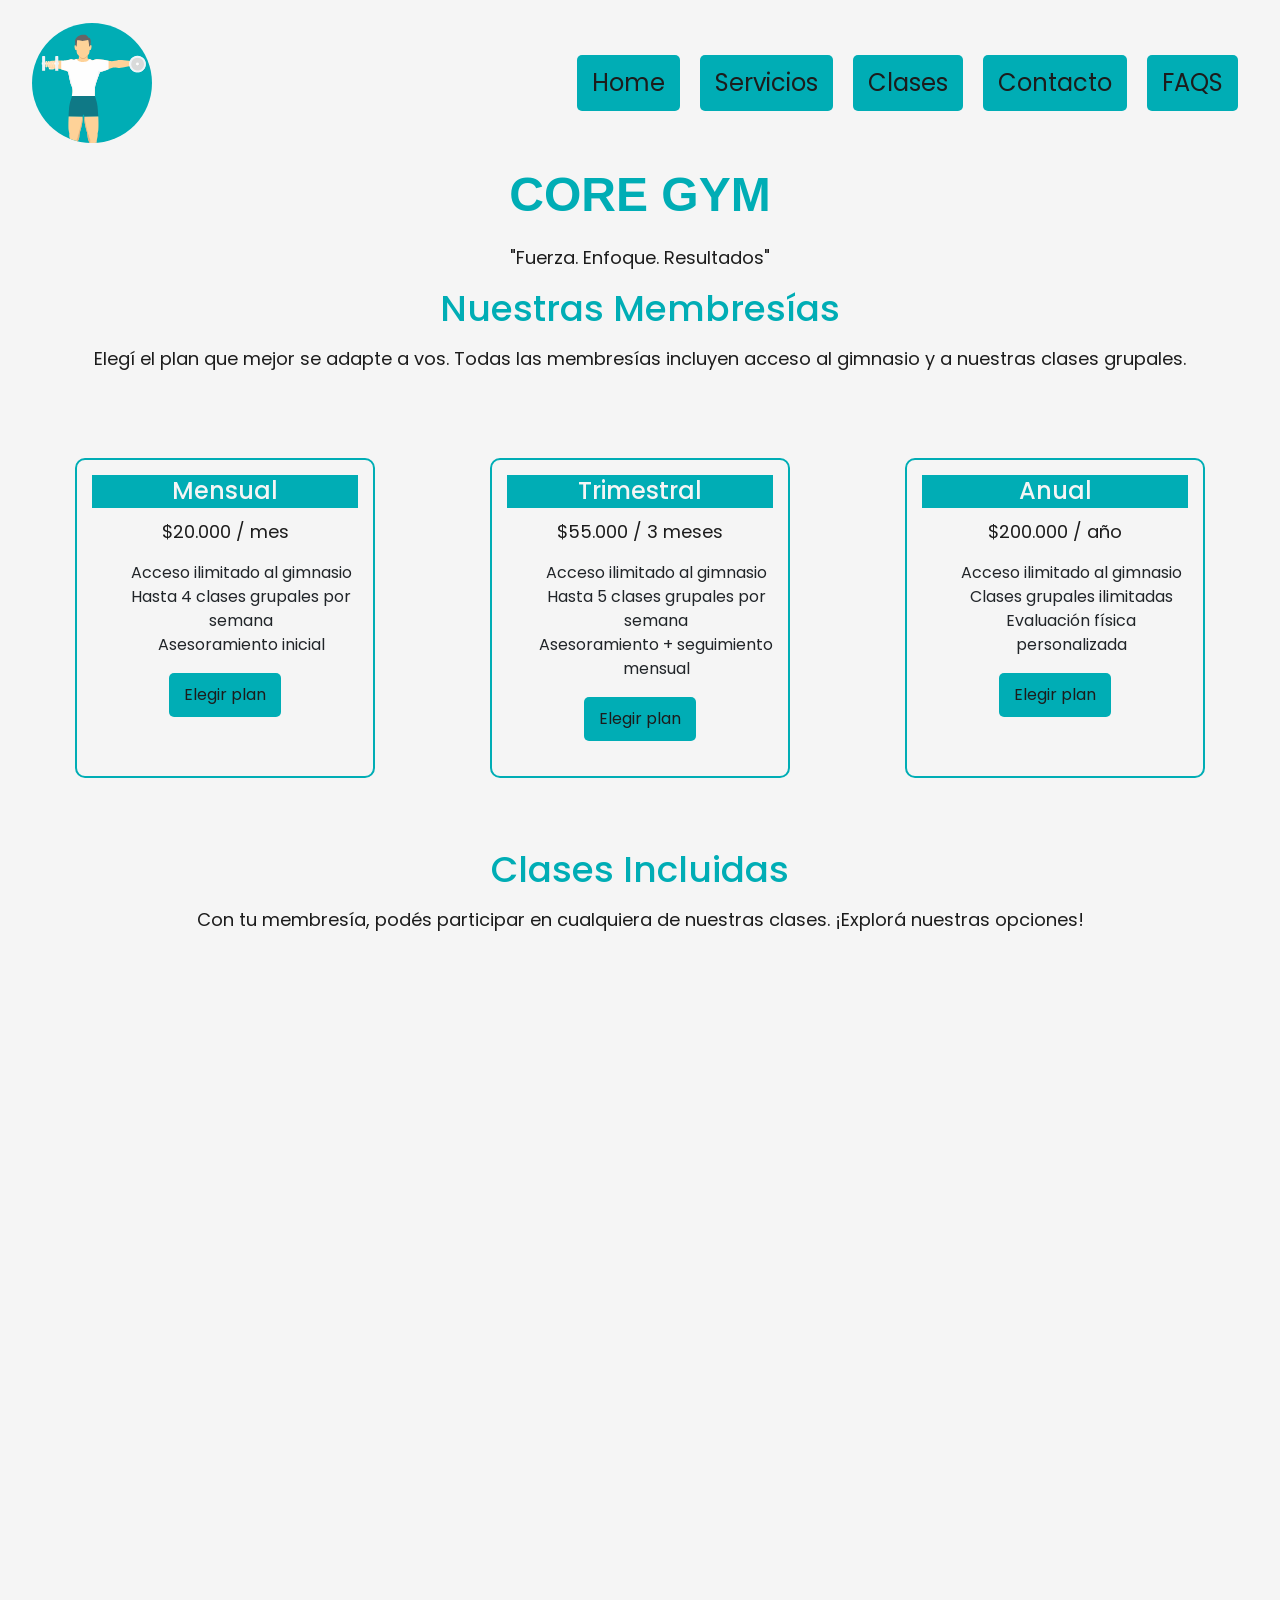
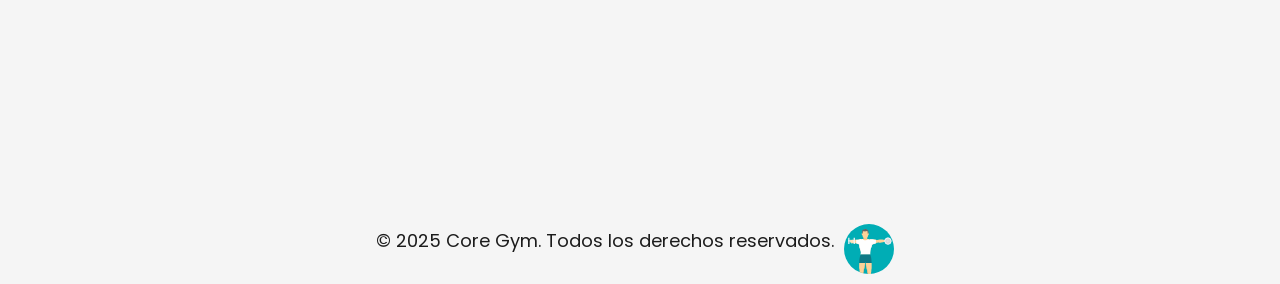
==== commit 6ecc52ca: "Nav de bootstrap arreglada, full responsive, SEO aplicado" ====
--- a/pages/clases.html
+++ b/pages/clases.html
@@ -3,8 +3,13 @@
 <head>
     <meta charset="UTF-8">
     <meta name="viewport" content="width=device-width, initial-scale=1.0">
-    <title>Core Gym - clases</title>
+    <title>Core Gym | Clases</title>
+    <meta name="keyword" content="Clases, fitness, yoga, pilates, spinning, entrenamiento funcional, zumba, boxeo, horarios, membresías">
+    <meta name="description" content="Descubre las clases incluidas con tu membresía en Core Gym. Desde yoga hasta boxeo, tenemos opciones para todos los gustos y niveles."> 
+    <meta name="author" content="Marcos Ariel Argüello">
+    <link rel="icon" href="../assets/Logo_Core_Gym.svg">
     <link href="https://cdn.jsdelivr.net/npm/bootstrap@5.3.8/dist/css/bootstrap.min.css" rel="stylesheet" integrity="sha384-sRIl4kxILFvY47J16cr9ZwB07vP4J8+LH7qKQnuqkuIAvNWLzeN8tE5YBujZqJLB" crossorigin="anonymous">
+    <link href="https://unpkg.com/aos@2.3.1/dist/aos.css" rel="stylesheet">    
     <link rel="stylesheet" href="../styles/style.css">
 </head>
 <body>
@@ -31,7 +36,7 @@
                         <li class="nav-item">
                         <a class="nav-link boton" href="./contacto.html">Contacto</a>
                         </li>
-                        <li>
+                        <li class="nav-item">
                         <a class="nav-link boton" href="./faqs.html">FAQS</a>
                         </li>
                     </ul>
@@ -40,7 +45,7 @@
         </nav>
     </header>
     <main>
-        <div class="main-header">
+        <div class="main-header" data-aos="fade-right">
             <h1><strong>CORE GYM</strong></h1>
             <p class="slogan">"Fuerza. Enfoque. Resultados"</p>
             <h2>Nuestras Membresías</h2>
@@ -48,33 +53,33 @@
         </div>
         <!-- SECCIÓN MEMBRESÍAS -->
         <section class="membresias">
-            <div class="plan">
+            <div class="plan" data-aos="zoom-in">
                 <h3>Mensual</h3>
                 <p>$20.000 / mes</p>
-                <ul>
-                    <li>Acceso ilimitado al gimnasio</li>
-                    <li>Hasta 4 clases grupales por semana</li>
-                    <li>Asesoramiento inicial</li>
+                <ul class="lista-plan">
+                    <li class="item-plan">Acceso ilimitado al gimnasio</li>
+                    <li class="item-plan">Hasta 4 clases grupales por semana</li>
+                    <li class="item-plan">Asesoramiento inicial</li>
                 </ul>
                 <a class="boton-plan" href="#">Elegir plan</a>
             </div>
-            <div class="plan">
+            <div class="plan" data-aos="zoom-in">
                 <h3>Trimestral</h3>
                 <p>$55.000 / 3 meses</p>
-                <ul>
-                    <li>Acceso ilimitado al gimnasio</li>
-                    <li>Hasta 5 clases grupales por semana</li>
-                    <li>Asesoramiento + seguimiento mensual</li>
+                <ul class="lista-plan">
+                    <li class="item-plan">Acceso ilimitado al gimnasio</li>
+                    <li class="item-plan">Hasta 5 clases grupales por semana</li>
+                    <li class="item-plan">Asesoramiento + seguimiento mensual</li>
                 </ul>
                 <a class="boton-plan" href="#">Elegir plan</a>
             </div>
-            <div class="plan">
+            <div class="plan" data-aos="zoom-in">
                 <h3>Anual</h3>
                 <p>$200.000 / año</p>
-                <ul>
-                    <li>Acceso ilimitado al gimnasio</li>
-                    <li>Clases grupales ilimitadas</li>
-                    <li>Evaluación física personalizada</li>
+                <ul class="lista-plan">
+                    <li class="item-plan">Acceso ilimitado al gimnasio</li>
+                    <li class="item-plan">Clases grupales ilimitadas</li>
+                    <li class="item-plan">Evaluación física personalizada</li>
                 </ul>
                 <a class="boton-plan" href="#">Elegir plan</a>
             </div>
@@ -85,44 +90,48 @@
             <p>Con tu membresía, podés participar en cualquiera de nuestras clases. ¡Explorá nuestras opciones!</p>
         </div>
         <section class="clases-incluidas">
-            <div class="clase-contenido yoga">
+            <div class="clase-contenido yoga" data-aos="flip-left">
                 <h3>Yoga</h3>
                 <p>Mejorá tu flexibilidad, fuerza y equilibrio.
                 Horarios: Lunes y Miércoles: 7:00 - 8:00 AM</p>
-                <img class="clase-img" src="../assets/yoga.jpg" alt="Yoga">
+                <img class="clase-img" src="../assets/yoga.jpg" alt="Un grupo de personas estirando y relajándose en una clase de yoga">
             </div>
-            <div class="clase-contenido pilates">
+            <div class="clase-contenido pilates" data-aos="flip-left">
                 <h3>Pilates</h3>
                 <p>Fortalece tu núcleo y mejora tu postura. Horarios: Lunes y Miércoles: 8:30 - 9:30 AM</p>
-                <img class="clase-img" src="../assets/pilates.jpg"alt="Pilates">
+                <img class="clase-img" src="../assets/pilates.jpg"alt="Personas entrenando en camillas en la clase de pilates">
             </div>
-            <div class="clase-contenido spinning">
+            <div class="clase-contenido spinning" data-aos="flip-left">
                 <h3>Spinning</h3>
                 <p>Mejorá tu resistencia cardiovascular. Horarios: Lunes, Miércoles y Viernes: 6:00 - 7:00 AM<p>
-                <img class="clase-img" src="../assets/spinning.jpg"alt="Spinning">
+                <img class="clase-img" src="../assets/spinning.jpg"alt="Grupo de personas montadas en bicicletas fijas en una clase de spinning">
             </div>
-            <div class="clase-contenido EF">
+            <div class="clase-contenido EF" data-aos="flip-left">
                 <h3>Entrenamiento Funcional</h3>
                 <p>Desarrolla fuerza, agilidad y coordinación. Horarios: Martes y Jueves: 7:00 - 8:00 AM</p>
-                <img class="clase-img" src="../assets/entrenamiento_funcional.jpg" alt="Entrenamiento Funcional">
+                <img class="clase-img" src="../assets/entrenamiento_funcional.jpg" alt="Un grupo de alumnos realizando diferentes ejercicios en circuito">
             </div>
-            <div class="clase-contenido zumba">
+            <div class="clase-contenido zumba" data-aos="flip-left">
                 <h3>Zumba</h3>
                 <p>Divertite al ritmo de la música latina. 
                 Horarios: Lunes y Miércoles: 7:30 - 8:30 PM</p>
-                <img class="clase-img" src="../assets/zumba.jpg" alt="Zumba">
+                <img class="clase-img" src="../assets/zumba.jpg" alt="grupo de mujeres bailando y divirtiéndose en una clase de zumba">
             </div>
-            <div class="clase-contenido boxeo">
+            <div class="clase-contenido boxeo" data-aos="flip-left">
                 <h3>Boxeo</h3>
                 <p>Mejorá tu condición física y aprendé defensa personal. Horarios: Martes y Jueves: 8:00 - 9:00 PM</p>
-                <img class="clase-img" src="../assets/boxeo.jpg" alt="Boxeo">
+                <img class="clase-img" src="../assets/boxeo.jpg" alt="Dos hombres practicando defensa y ataque en una clase de boxeo">
             </div>
         </section>
     </main>
     <footer>
         <p>&copy; 2025 Core Gym. Todos los derechos reservados.</p>
-        <img class="footer-img" src="../assets/Logo_Core_Gym.svg" alt="">
+        <img class="footer-img" src="../assets/Logo_Core_Gym.svg" alt="Logo Core Gym">
     </footer>
     <script src="https://cdn.jsdelivr.net/npm/bootstrap@5.3.8/dist/js/bootstrap.bundle.min.js" integrity="sha384-FKyoEForCGlyvwx9Hj09JcYn3nv7wiPVlz7YYwJrWVcXK/BmnVDxM+D2scQbITxI" crossorigin="anonymous"></script>
+    <script src="https://unpkg.com/aos@2.3.1/dist/aos.js"></script>
+    <script>
+        AOS.init();
+    </script>
 </body>
 </html>
--- a/styles/style.css
+++ b/styles/style.css
@@ -4,54 +4,7 @@
   padding: 0;
 }
 
-body {
-  background-color: #f5f5f5;
-  font-family: "Poppins", sans-serif;
-}
-body p {
-  font-size: 18px;
-  color: #1c1c1c;
-}
-body h1 {
-  font-size: 48px;
-  color: #00adb5;
-}
-body h2 {
-  font-size: 36px;
-  color: #00adb5;
-}
-body h3 {
-  font-size: 24px;
-  color: #00adb5;
-}
-
-header {
-  font-size: 24px;
-  display: flex;
-  flex-direction: row;
-  justify-content: center;
-  align-items: center;
-  flex-wrap: auto;
-  padding: 10px 20px;
-}
-header .logo {
-  width: 169.2px;
-  height: auto;
-}
-header .navbar {
-  justify-self: flex-end;
-}
-header .navbar ul li {
-  list-style-type: none;
-  display: flex;
-  flex-direction: row;
-  justify-content: center;
-  align-items: center;
-  flex-wrap: wrap;
-  gap: 10px 5px;
-  margin: 0 10px;
-}
-header .navbar ul li .boton {
+.conocer-clases .boton, .faqs-contacto .boton, .formulario-contacto .boton-enviar, .plan .boton-plan, header .navbar .container-fluid .navbar-collapse .navbar-nav .nav-item .nav-link, .introduccion .home-links nav .boton, .cta .boton {
   background-color: #00adb5;
   color: #1c1c1c;
   font-size: 16px;
@@ -59,13 +12,108 @@
   border-radius: 5px;
   text-decoration: none;
 }
-header .navbar ul li .boton:hover {
+.conocer-clases .boton:hover, .faqs-contacto .boton:hover, .formulario-contacto .boton-enviar:hover, .plan .boton-plan:hover, header .navbar .container-fluid .navbar-collapse .navbar-nav .nav-item .nav-link:hover, .introduccion .home-links nav .boton:hover, .cta .boton:hover {
   cursor: pointer;
   background-color: #008f95;
   color: #f5f5f5;
   text-decoration: underline;
 }
-header .navbar ul li .boton {
+
+body h1 {
+  font-size: 48px;
+  color: #00adb5;
+  font-weight: bold;
+  text-align: center;
+  margin-bottom: 20px;
+}
+
+body h2 {
+  font-size: 36px;
+  color: #00adb5;
+  font-weight: semi-bold;
+  text-align: center;
+  margin-bottom: 15px;
+}
+
+body h3 {
+  font-size: 24px;
+  color: #00adb5;
+  font-weight: semi-bold;
+  margin-bottom: 10px;
+}
+
+.objetivos .lista-objetivos .item-objetivo-1, .objetivos .lista-objetivos .item-objetivo-2, .objetivos .lista-objetivos .item-objetivo-3 {
+  font-size: 18px;
+  color: #1c1c1c;
+  margin-bottom: 8px;
+  list-style-type: none;
+}
+
+.servicios .servicio-gym {
+  border: 2px solid #00adb5;
+  border-radius: 10px;
+  padding: 15px;
+  width: 300px;
+  height: 350px;
+  text-align: left;
+  margin: 20px;
+}
+
+.clases-incluidas .clase-contenido {
+  border: 2px solid #00adb5;
+  border-radius: 10px;
+  padding: 15px;
+  width: 300px;
+  height: 350px;
+  text-align: center;
+  margin: 20px;
+}
+
+body {
+  background-color: #f5f5f5;
+  font-family: "Poppins", sans-serif;
+}
+body p {
+  font-size: 18px;
+  color: #1c1c1c;
+}
+header {
+  font-size: 24px;
+  padding: 10px 20px;
+}
+header .navbar .logo {
+  max-width: 120px;
+  height: auto;
+  border-radius: 5px;
+}
+header .navbar {
+  width: 100%;
+}
+header .navbar .container-fluid {
+  display: flex;
+  flex-direction: row;
+  justify-content: space-between;
+  align-items: center;
+  flex-wrap: auto;
+}
+header .navbar .container-fluid .navbar-collapse {
+  display: flex;
+  flex-direction: row;
+  justify-content: flex-end;
+  align-items: center;
+  flex-wrap: auto;
+}
+header .navbar .container-fluid .navbar-collapse .navbar-nav .nav-item {
+  list-style-type: none;
+  display: flex;
+  flex-direction: row;
+  justify-content: center;
+  align-items: center;
+  flex-wrap: wrap;
+  gap: 10px 5px;
+  margin: 0 10px;
+}
+header .navbar .container-fluid .navbar-collapse .navbar-nav .nav-item .nav-link {
   width: auto;
   font-size: 24px;
 }
@@ -106,21 +154,135 @@
   flex-wrap: wrap;
 }
 .introduccion .home-links nav .boton {
-  background-color: #00adb5;
-  color: #1c1c1c;
+  margin: 10px;
+}
+
+.beneficios {
+  display: flex;
+  flex-direction: column;
+  justify-content: space-around;
+  align-items: center;
+  flex-wrap: auto;
+  margin-top: 30px;
+}
+.beneficios .beneficios-grid {
+  display: grid;
+  grid-template-columns: 3;
+  grid-template-rows: 1;
+  gap: 50px;
+  margin: 20px 0;
+  grid-template-areas: "entrenamientos profesionales clases";
+}
+.beneficios .beneficios-grid .beneficio-img {
+  width: 100%;
+  height: auto;
+  margin-bottom: 10px;
+}
+.beneficios .beneficios-grid .beneficio-1 {
+  max-width: 300px;
+  padding: 15px;
+  border-radius: 5px;
+  text-align: center;
+  grid-area: entrenamientos;
+  border: 3px solid #00adb5;
+}
+.beneficios .beneficios-grid .beneficio-2 {
+  max-width: 300px;
+  padding: 15px;
+  border-radius: 5px;
+  text-align: center;
+  grid-area: profesionales;
+  border: 3px solid #00adb5;
+}
+.beneficios .beneficios-grid .beneficio-3 {
+  max-width: 300px;
+  padding: 15px;
+  border-radius: 5px;
+  text-align: center;
+  grid-area: clases;
+  border: 3px solid #00adb5;
+}
+
+.objetivos {
+  display: flex;
+  flex-direction: column;
+  justify-content: center;
+  align-items: center;
+  flex-wrap: auto;
+  padding: 20px;
+  margin-top: 30px;
+  text-align: center;
+}
+.objetivos .lista-objetivos {
+  margin-top: 20px;
+  display: grid;
+  grid-template-columns: 2;
+  grid-template-rows: 3;
+  gap: 20px;
+  grid-template-areas: "icono-salud saludable" "icono-apoyo apoyo" "icono-calidad calidad";
+}
+.objetivos .lista-objetivos .item-objetivo-1 {
+  display: flex;
+  flex-direction: row;
+  justify-content: flex-start;
+  align-items: center;
+  flex-wrap: auto;
+  margin: 10px 0;
+  grid-area: saludable;
+}
+.objetivos .lista-objetivos .item-objetivo-2 {
+  display: flex;
+  flex-direction: row;
+  justify-content: flex-start;
+  align-items: center;
+  flex-wrap: auto;
+  margin: 10px 0;
   font-size: 18px;
-  padding: 5px;
-  border-radius: 5px;
-  text-decoration: none;
-}
-.introduccion .home-links nav .boton:hover {
-  cursor: pointer;
-  background-color: #008f95;
-  color: #f5f5f5;
-  text-decoration: underline;
-}
-.introduccion .home-links nav .boton {
-  margin: 10px;
+  grid-area: apoyo;
+}
+.objetivos .lista-objetivos .item-objetivo-3 {
+  display: flex;
+  flex-direction: row;
+  justify-content: flex-start;
+  align-items: center;
+  flex-wrap: auto;
+  margin: 10px 0;
+  font-size: 18px;
+  grid-area: calidad;
+}
+.objetivos .lista-objetivos .icono-objetivo {
+  width: 50px;
+  height: 50px;
+  margin: 0 auto;
+}
+.objetivos .lista-objetivos .salud {
+  grid-area: icono-salud;
+}
+.objetivos .lista-objetivos .pulgar {
+  grid-area: icono-apoyo;
+}
+.objetivos .lista-objetivos .calidad {
+  grid-area: icono-calidad;
+}
+
+.cta {
+  display: flex;
+  flex-direction: column;
+  justify-content: center;
+  align-items: center;
+  flex-wrap: auto;
+  margin: 30px 0;
+}
+.cta h2 {
+  margin-bottom: 15px;
+}
+.cta .contacto-img {
+  width: 50px;
+  height: auto;
+}
+.cta .boton {
+  font-size: 20px;
+  padding: 12px 20px;
 }
 
 footer {
@@ -169,18 +331,6 @@
 }
 .plan .boton-plan {
   display: inline-block;
-  background-color: #00adb5;
-  color: #1c1c1c;
-  font-size: 18px;
-  padding: 10px 15px;
-  border-radius: 5px;
-  text-decoration: none;
-}
-.plan .boton-plan:hover {
-  cursor: pointer;
-  background-color: #008f95;
-  color: #f5f5f5;
-  text-decoration: underline;
 }
 
 .subtitulo-clases {
@@ -190,8 +340,8 @@
 
 .clases-incluidas {
   display: grid;
-  grid-template-columns: 2fr 2fr 2fr;
-  grid-template-rows: 350px 350px;
+  grid-template-columns: 1fr 1fr 1fr;
+  grid-template-rows: auto;
   gap: 5px;
   padding: 20px;
   grid-template-areas: "yoga pilates spinning" "EF zumba boxeo";
@@ -214,15 +364,6 @@
 }
 .clases-incluidas .boxeo {
   grid-area: boxeo;
-}
-.clases-incluidas .clase-contenido {
-  border: 2px solid #00adb5;
-  border-radius: 10px;
-  padding: 15px;
-  width: 300px;
-  height: 350px;
-  text-align: center;
-  margin: 20px;
 }
 .clases-incluidas .clase-contenido p {
   margin-top: 10px;
@@ -272,18 +413,6 @@
 }
 .formulario-contacto .boton-enviar {
   margin: 15px;
-  background-color: #00adb5;
-  color: #1c1c1c;
-  font-size: 18px;
-  padding: 5px;
-  border-radius: 5px;
-  text-decoration: none;
-}
-.formulario-contacto .boton-enviar:hover {
-  cursor: pointer;
-  background-color: #008f95;
-  color: #f5f5f5;
-  text-decoration: underline;
 }
 
 .otros-contactos {
@@ -316,51 +445,82 @@
   color: #1c1c1c;
 }
 
+.faqs-intro {
+  display: flex;
+  flex-direction: column;
+  justify-content: center;
+  align-items: center;
+  flex-wrap: auto;
+}
+.faqs-intro .faqs-intro-text {
+  text-align: center;
+  padding: 0 20px;
+}
+.faqs-intro .faqs-img {
+  max-width: 400px;
+  height: auto;
+  margin-bottom: 15px;
+}
+
+.faqs-contacto {
+  display: flex;
+  flex-direction: column;
+  justify-content: center;
+  align-items: center;
+  flex-wrap: auto;
+  margin-top: 30px;
+}
+.faqs-contacto .icono-contacto {
+  max-width: 100px;
+  height: auto;
+  margin-bottom: 15px;
+}
 .servicios {
   display: grid;
-  grid-template-columns: 1fr 1fr;
+  grid-template-columns: 1fr 1fr 1fr;
   grid-template-rows: auto;
   gap: 20px;
-  display: grid;
-  grid-template-areas: "entrenamiento libregym" "masaje nutricion";
+  grid-template-areas: "entrenamiento libregym masaje " "nutricion evaluacion motivacion";
   padding: 20px;
   justify-items: center;
 }
-
-.servicio-gym {
-  border: 2px solid #00adb5;
-  border-radius: 10px;
-  padding: 15px;
-  width: 300px;
-  height: 350px;
-  text-align: left;
-  margin: 20px;
-}
-.servicio-gym img {
+.servicios .servicio-gym .service {
   width: 100%;
   height: 130px;
   object-fit: cover;
   border-radius: 5px;
   margin-bottom: 10px;
 }
-.servicio-gym .ent-per {
+.servicios .servicio-gym .ent-per {
   grid-area: entrenamiento;
 }
-.servicio-gym .free-gym {
+.servicios .servicio-gym .free-gym {
   grid-area: libregym;
 }
-.servicio-gym .masaje {
+.servicios .servicio-gym .masaje {
   grid-area: masaje;
 }
-.servicio-gym .ase-nutri {
+.servicios .servicio-gym .ase-nutri {
   grid-area: nutricion;
 }
-
+.servicios .servicio-gym .evaluacion {
+  grid-area: evaluacion;
+}
+.servicios .servicio-gym .motivacion {
+  grid-area: motivacion;
+}
+
+.conocer-clases {
+  display: flex;
+  flex-direction: column;
+  justify-content: center;
+  align-items: center;
+  flex-wrap: auto;
+  margin-top: 30px;
+  text-align: center;
+}
 /* Mobile */
 @media (max-width: 576px) {
-  body {
-    padding: 20px;
-  }
   header {
     display: flex;
     flex-direction: row;
@@ -390,7 +550,7 @@
     top: 126px;
     left: 50%;
     transform: translateX(-50%);
-    width: 50%;
+    width: 200px;
     background-color: #f5f5f5;
     border-radius: 8px;
     padding: 0.6rem;
@@ -434,12 +594,40 @@
     width: 100%;
   }
   nav ul {
-    flex-direction: column;
+    display: flex;
+    flex-direction: column;
+    justify-content: center;
+    align-items: center;
+    flex-wrap: auto;
     gap: 10px;
   }
   .home-links nav {
     flex-direction: column;
     gap: 10px;
+  }
+  .beneficios .beneficios-grid {
+    display: grid;
+    grid-template-columns: 1fr;
+    grid-template-rows: 3fr;
+    gap: 30px;
+    grid-template-areas: "entrenamientos" "profesionales" "clases";
+  }
+  .objetivos .lista-objetivos {
+    display: flex;
+    flex-direction: column;
+    justify-content: center;
+    align-items: center;
+    flex-wrap: auto;
+    gap: 15px;
+  }
+  .cta {
+    display: flex;
+    flex-direction: column;
+    justify-content: center;
+    align-items: center;
+    flex-wrap: auto;
+    text-align: center;
+    padding: 10px;
   }
   /* Clases*/
   .plan {
@@ -464,24 +652,86 @@
   .servicios {
     display: grid;
     grid-template-columns: 100%;
-    grid-template-rows: repeat(1fr, 4);
+    grid-template-rows: repeat(1fr, 6);
     gap: auto;
-    grid-template-areas: "entrenamiento" "libregym" "masaje" "nutricion";
+    grid-template-areas: "entrenamiento" "libregym" "masaje" "nutricion" "evaluacion" "motivacion";
+  }
+  .conocer-clases {
+    margin-top: auto;
   }
   /*Contacto*/
   .formulario-contacto {
     border: none;
   }
+  /*faqs*/
+  .faqs-intro-content .faqs-img {
+    width: 90%;
+    max-width: 400px;
+    height: auto;
+    margin-bottom: 15px;
+  }
+  .faqs-intro-content .faqs-intro-text {
+    padding: 0 10px;
+    width: 90%;
+  }
+  .faqs-contacto {
+    text-align: center;
+  }
 }
 /* Tablets */
-@media (min-width: 769px) and (max-width: 1024px) {
-  .collapse {
+@media (min-width: 577px) and (max-width: 1024px) {
+  header {
+    display: flex;
+    flex-direction: row;
+    justify-content: center;
+    align-items: center;
+    flex-wrap: auto;
+  }
+  header .navbar {
+    width: 100%;
+    position: relative;
+    background: transparent;
+    padding: 0.4rem 1rem;
+  }
+  header .container-fluid {
+    max-width: 100%;
+    display: flex;
+    flex-direction: row;
+    justify-content: space-evenly;
+    align-items: center;
+    flex-wrap: auto;
+  }
+  header .navbar-toggler {
+    margin-left: auto;
+  }
+  header .navbar-collapse {
     position: absolute;
-    top: 100%;
-    left: 0;
-    width: 0;
-    background-color: white;
-    z-index: 9999;
+    top: 126px;
+    left: 50%;
+    transform: translateX(-50%);
+    width: 200px;
+    background-color: #f5f5f5;
+    border-radius: 8px;
+    padding: 0.6rem;
+    z-index: 1000;
+    box-shadow: 0 8px 24px #00adb5;
+  }
+  header .navbar-collapse.collapse:not(.show) {
+    display: none;
+  }
+  header .navbar-nav {
+    display: flex;
+    flex-direction: column;
+    justify-content: center;
+    align-items: center;
+    flex-wrap: auto;
+    gap: 0.5rem;
+    margin: 10px;
+  }
+  header .logo {
+    width: 100px;
+    height: auto;
+    max-width: none;
   }
   .introduccion {
     display: flex;
@@ -501,12 +751,5 @@
     font-size: 24px;
   }
 }
-/* Small tablets and large phones */
-@media (min-width: 577px) and (max-width: 768px) {
-  .clases-incluidas {
-    grid-template-columns: 1fr;
-    gap: 20px;
-  }
-}
 
 /*# sourceMappingURL=style.css.map */
